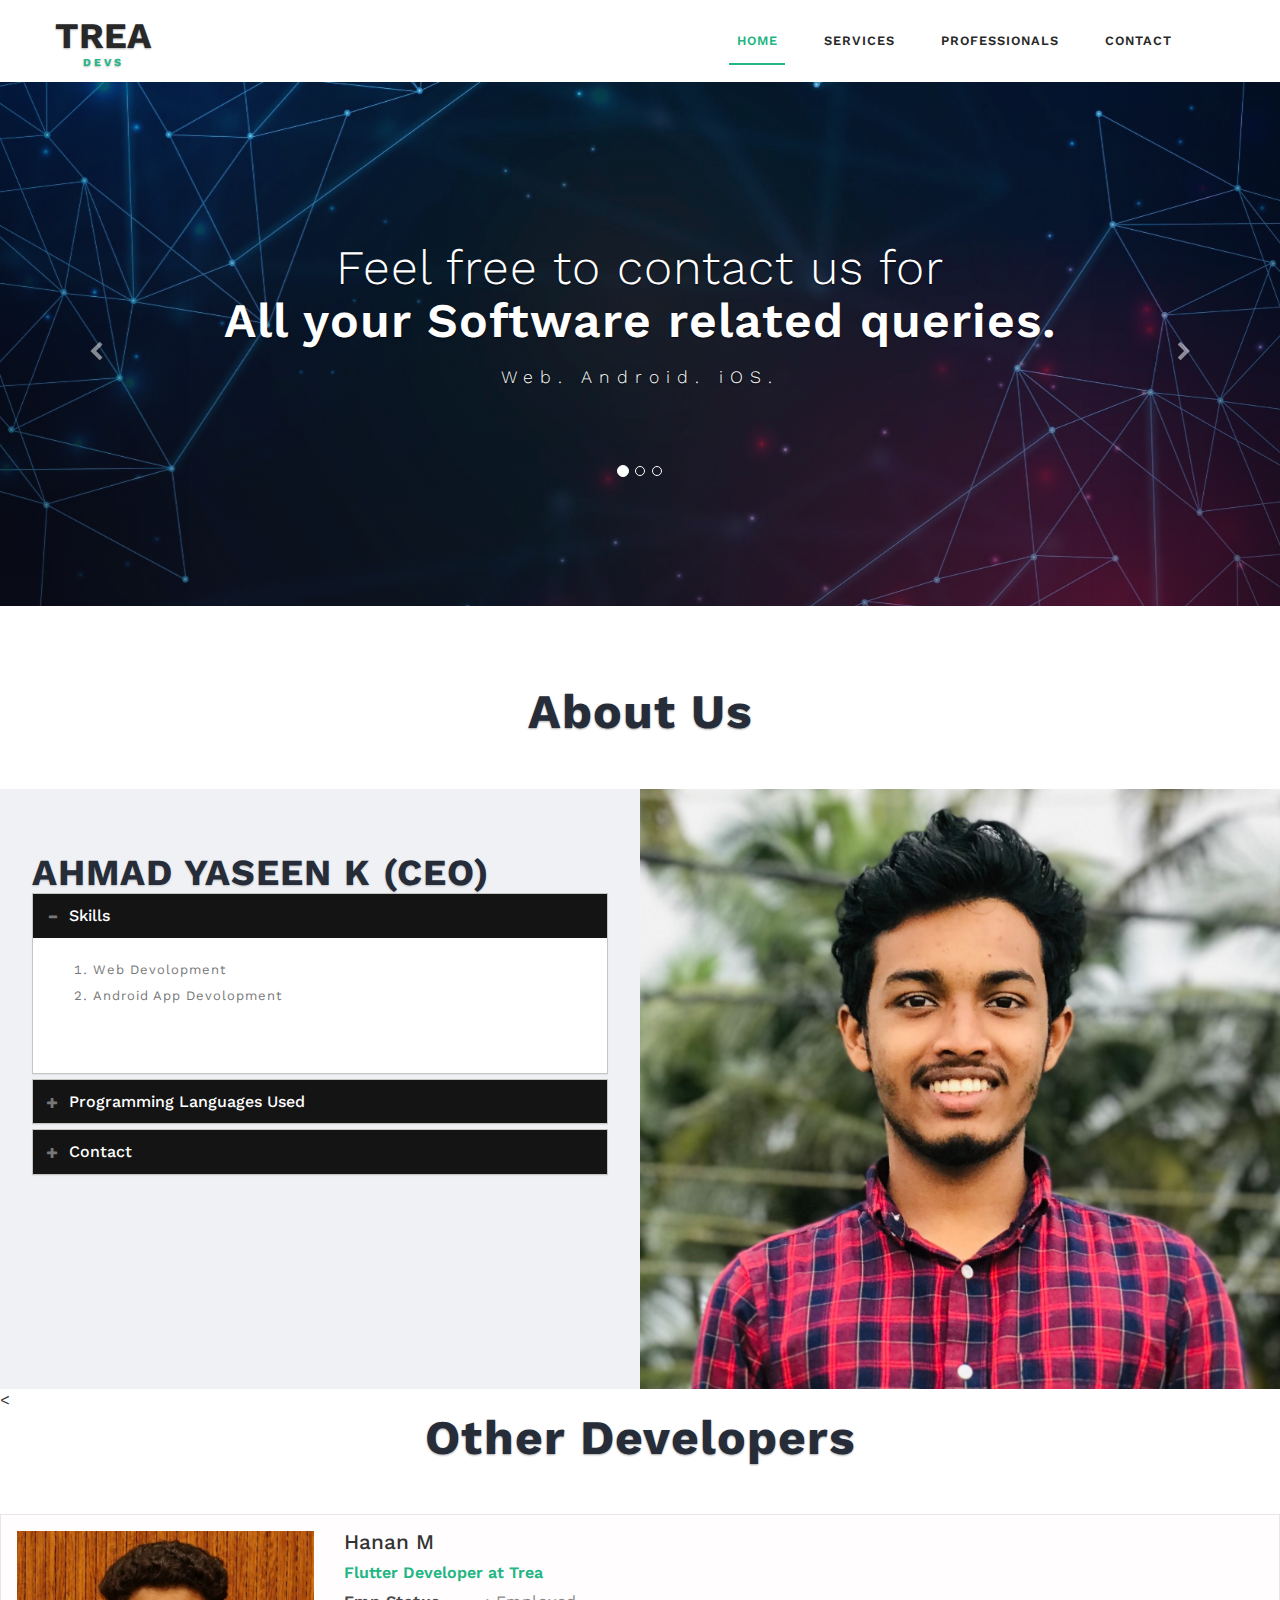
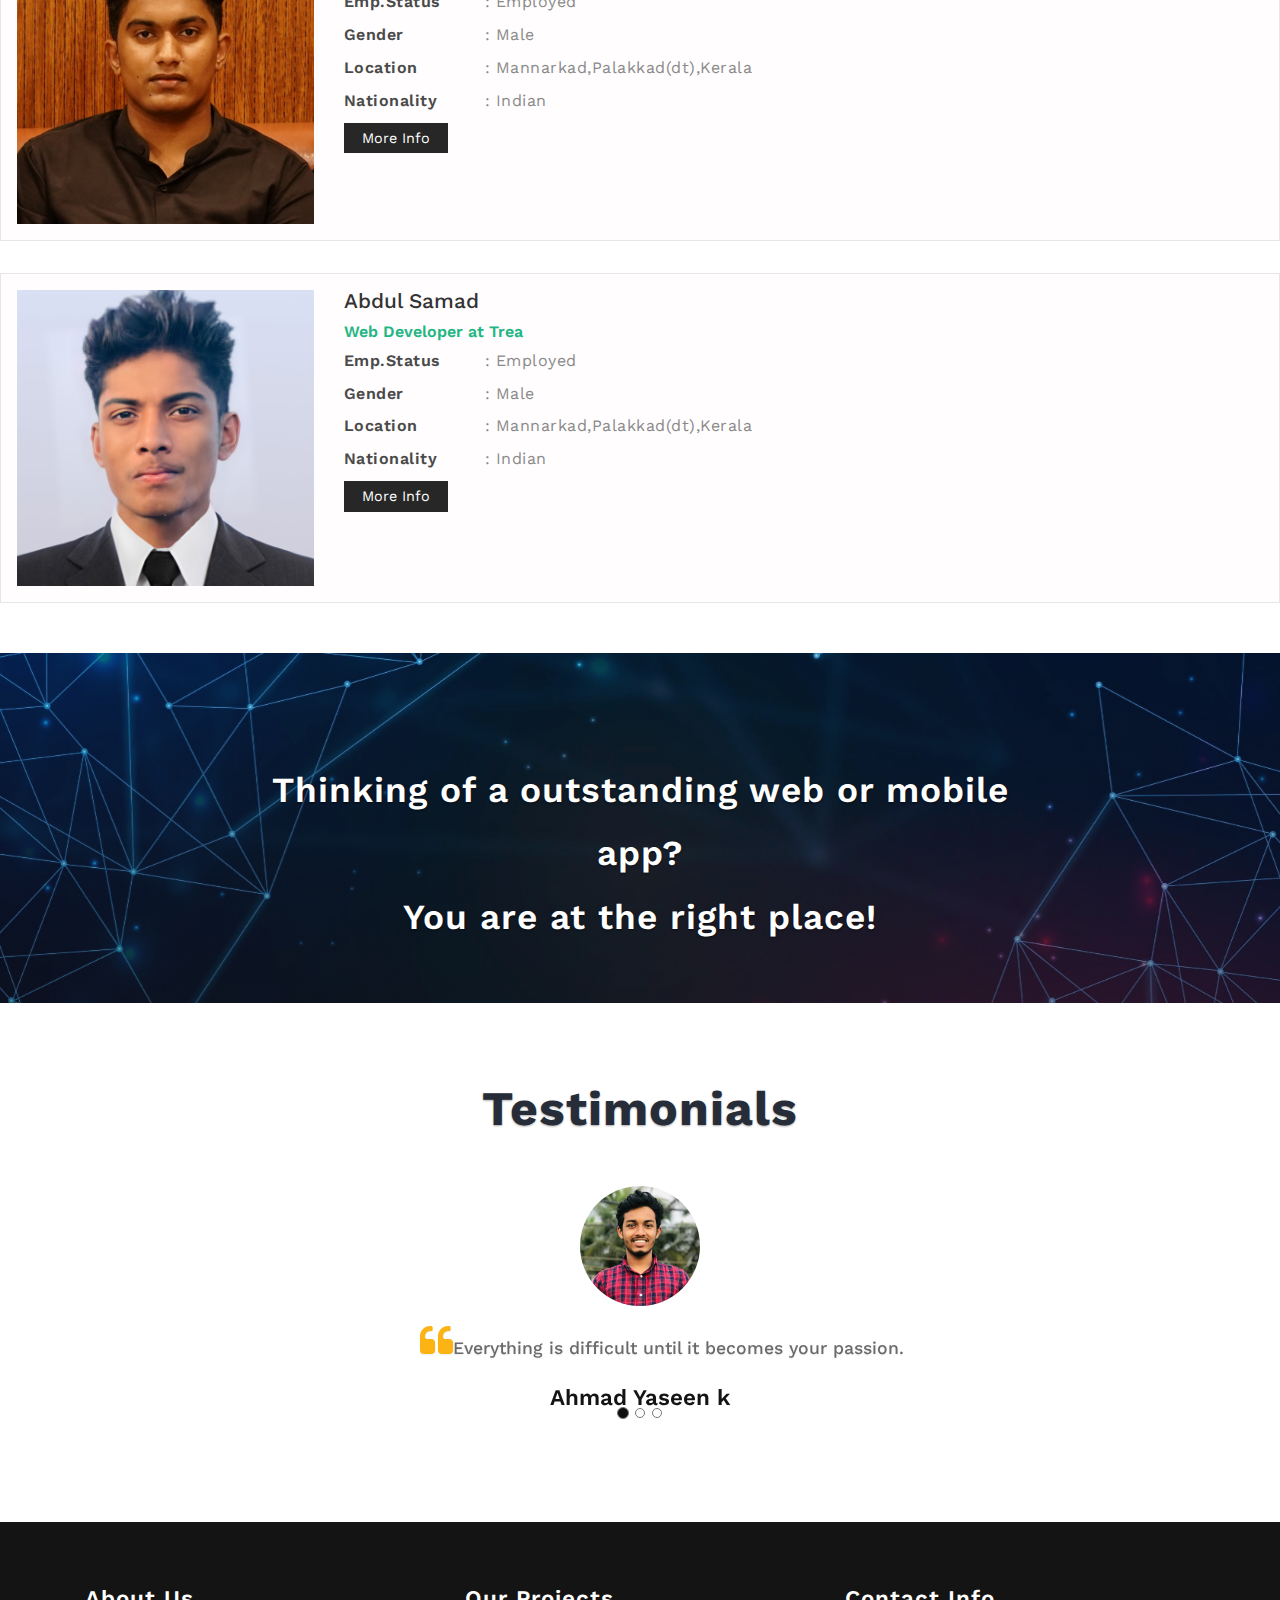
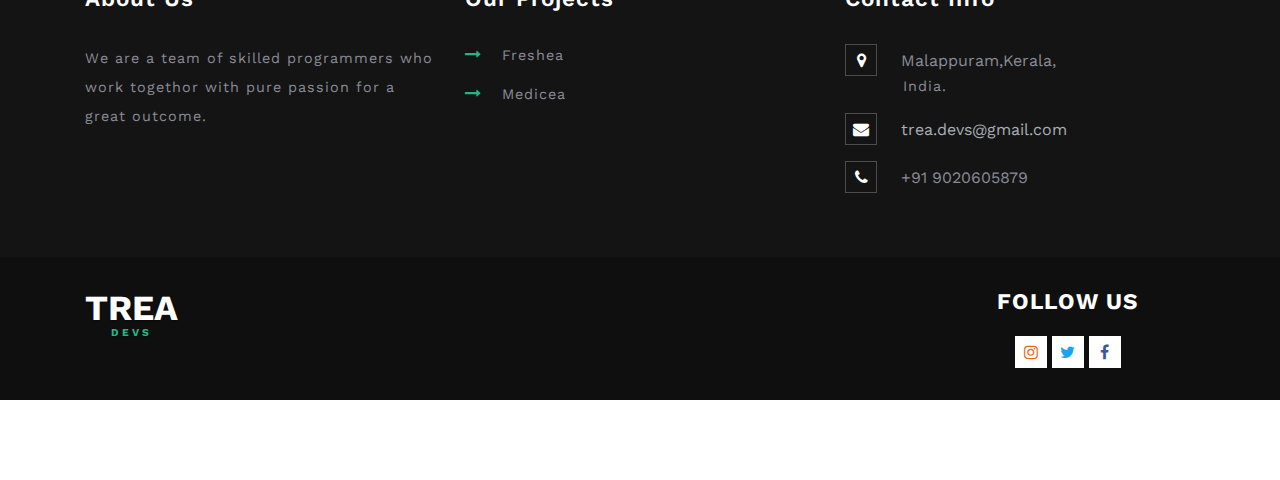
==== index.html @ a71a3229 "og" ====
<!--
Author: W3layouts
Author URL: http://w3layouts.com
License: Creative Commons Attribution 3.0 Unported
License URL: http://creativecommons.org/licenses/by/3.0/
-->
<!DOCTYPE html>
<html>

<head>
	<title>Trea</title>
	<!--/tags -->
	<meta name="viewport" content="width=device-width, initial-scale=1">
	<meta http-equiv="Content-Type" content="text/html; charset=utf-8" />
	<meta name="keywords" content="Soft Responsive web template, Bootstrap Web Templates, Flat Web Templates, Android Compatible web template, 
Smartphone Compatible web template, free webdesigns for Nokia, Samsung, LG, SonyEricsson, Motorola web design" />
	<script type="application/x-javascript">
		addEventListener("load", function () {
			setTimeout(hideURLbar, 0);
		}, false);

		function hideURLbar() {
			window.scrollTo(0, 1);
		}
	</script>
	<!--//tags -->
	<link href="css/bootstrap.css" rel="stylesheet" type="text/css" media="all" />
	<link href="css/style.css" rel="stylesheet" type="text/css" media="all" />

	<link href="css/font-awesome.css" rel="stylesheet">
	<!-- //for bootstrap working -->
	<link href="//fonts.googleapis.com/css?family=Work+Sans:200,300,400,500,600,700" rel="stylesheet">
	<link href='//fonts.googleapis.com/css?family=Lato:400,100,100italic,300,300italic,400italic,700,900,900italic,700italic'
	    rel='stylesheet' type='text/css'>
</head>

<body>
	<!-- header -->
	<div class="header" id="home">
		<div class="content white agile-info">
			<nav class="navbar navbar-default" role="navigation">
				<div class="container">
					<div class="navbar-header">
						<button type="button" class="navbar-toggle" data-toggle="collapse" data-target="#bs-example-navbar-collapse-1">
					<span class="sr-only">Toggle navigation</span>
					<span class="icon-bar"></span>
					<span class="icon-bar"></span>
					<span class="icon-bar"></span>
				</button>
						<a class="navbar-brand" href="index.html">
							<h1> TREA <label>Devs</label></h1>
						</a>
					</div>
					<!--/.navbar-header-->
					<div class="collapse navbar-collapse" id="bs-example-navbar-collapse-1">
						<nav class="link-effect-2" id="link-effect-2">
							<ul class="nav navbar-nav">
								<li class="active"><a href="index.html" class="effect-3">Home</a></li>
								<li>
									<a href="services.html" class="effect-3"
									  >Services</a
									>
								  </li>
								

								<li><a href="professional.html" class="effect-3">Professionals</a></li>
								<li><a href="contact.html" class="effect-3">Contact</a></li>
							</ul>
						</nav>
					</div>
					<!--/.navbar-collapse-->
					<!--/.navbar-->
				</div>
			</nav>
		</div>
	</div>
	<!-- banner -->
	<div id="myCarousel" class="carousel slide" data-ride="carousel">
		<!-- Indicators -->
		<ol class="carousel-indicators">
			<li data-target="#myCarousel" data-slide-to="0" class="active"></li>
			<li data-target="#myCarousel" data-slide-to="1" class=""></li>
			<li data-target="#myCarousel" data-slide-to="2" class=""></li>
	
		</ol>
		<div class="carousel-inner" role="listbox">
			<div class="item active">
				<div class="container">
					<div class="carousel-caption">
						<h3>Feel free to contact us for <br><span>All your Software related queries.</span></h3>
						<p>Web. Android. iOS.</p>
						
					</div>
				</div>
			</div>
			<div class="item item2">
				<div class="container">
					<div class="carousel-caption">
						<h3>Trea is a venture started with pure passion <span>so we provide you a great outcome.</span></h3>
						<p>Web. Android. iOS.</p>
					
					</div>
				</div>
			</div>
			<div class="item item3">
				<div class="container">
					<div class="carousel-caption">
						<h3>We also provide maintanance for our apps<br><span>Since we have a great team for that too.</span></h3>
						<p>Web. Android. iOS.</p>
						
					</div>
				</div>
			</div>
			
		</div>
		<a class="left carousel-control" href="#myCarousel" role="button" data-slide="prev">
			<span class="fa fa-chevron-left" aria-hidden="true"></span>
			<span class="sr-only">Previous</span>
		</a>
		<a class="right carousel-control" href="#myCarousel" role="button" data-slide="next">
			<span class="fa fa-chevron-right" aria-hidden="true"></span>
			<span class="sr-only">Next</span>
		</a>
		<!-- The Modal -->
	</div>
	<!--//banner -->
	
	<div class="banner-bottom">
		<div>
			<div class="tittle_head_w3ls">
				<h3 class="tittle">About Us</h3>
				<div class="mid_services">

					<div class="col-md-6 according_inner_grids">
						<h3 class="agile_heading two">AHMAD YASEEN K (CEO)</h3>
						<div class="according_info">
							<div class="panel-group about_panel" id="accordion" role="tablist" aria-multiselectable="true">
								<div class="panel panel-default">
									<div class="panel-heading" role="tab" id="headingOne">
										<h4 class="panel-title asd">
											<a class="pa_italic" role="button" data-toggle="collapse" data-parent="#accordion" href="#collapseOne" aria-expanded="true"
												aria-controls="collapseOne">
										  <span class="glyphicon glyphicon-plus" aria-hidden="true"></span><i class="glyphicon glyphicon-minus" aria-hidden="true"></i>Skills
										</a>
										</h4>
									</div>
									<div id="collapseOne" class="panel-collapse collapse in" role="tabpanel" aria-labelledby="headingOne">
										<div class="panel-body panel_text">
											<ol><li>Web Devolopment</li>
											<li>Android App Devolopment</li></ol>
										</div>
									</div>
								</div>
								<div class="panel panel-default">
									<div class="panel-heading" role="tab" id="headingTwo">
										<h4 class="panel-title asd">
											<a class="pa_italic collapsed" role="button" data-toggle="collapse" data-parent="#accordion" href="#collapseTwo" aria-expanded="false"
												aria-controls="collapseTwo">
										  <span class="glyphicon glyphicon-plus" aria-hidden="true"></span><i class="glyphicon glyphicon-minus" aria-hidden="true"></i>Programming Languages used
										</a>
										</h4>
									</div>
									<div id="collapseTwo" class="panel-collapse collapse" role="tabpanel" aria-labelledby="headingTwo">
										<div class="panel-body panel_text">
											<ol><li>Dart</li>
												<li>Java</li>
												<li>JavaScript</li></ol>
										</div>
									</div>
								</div>
								<div class="panel panel-default">
									<div class="panel-heading" role="tab" id="headingThree">
										<h4 class="panel-title asd">
											<a class="pa_italic collapsed" role="button" data-toggle="collapse" data-parent="#accordion" href="#collapseThree" aria-expanded="false"
												aria-controls="collapseThree">
										  <span class="glyphicon glyphicon-plus" aria-hidden="true"></span><i class="glyphicon glyphicon-minus" aria-hidden="true"></i>Contact
										</a>
										</h4>
									</div>
									<div id="collapseThree" class="panel-collapse collapse" role="tabpanel" aria-labelledby="headingThree">
										<div class="panel-body panel_text">
											<ul><li>
												<p>Mail </p><a href="mailto:trea.devs@gmail.com">ahmadyaseen613@gmail.com</a>
											</li>
												<li><p>Phone:+91 9020605879 </p></li>
												<li>Place:Areekode,Malappuram(dt),kerala</li></ul>
										</div>
									</div>
								</div>
								
							</div>
						</div>
			
					</div>
					<div class="col-md-6 mid_services_img">
					</div>
					<div class="clearfix"> </div>
				</div>

		</div>
	</div>
	<<div class="tittle_head_w3ls">
		<h3 class="tittle">Other Developers</h3>
	</div>
	<div class="tab_grid_prof">
		<div class="col-sm-3 loc_1">
			<a href="single.html"><img src="images/pf2.jpg" alt=""></a>
		</div>
		<div class="col-sm-9 col-md-6">
			<div class="location_box1">
				<h6>Hanan M</h6>
				<span class="m_2_prof">Flutter Developer at Trea</span>
				<div class="person-info">
					<ul>

						<li><span>Emp.Status</span>: Employed</li>
						<li><span>Gender</span>: Male</li>
						<li><span>Location</span>: Mannarkad,Palakkad(dt),Kerala</li>
						
						<li><span>Nationality</span>: Indian</li>
					</ul>
				</div>
				<div class="read"><a href="single.html" class="read-more"> More Info</a></div>
				

			</div>
		</div>
		<div class="clearfix"> </div>
	</div>
	<div class="tab_grid_prof">
		<div class="col-sm-3 loc_1 ">
			<a href="single.html"><img src="images/test3.jpg" alt=""></a>
		</div>
		<div class="col-sm-9 col-md-6">
			<div class="location_box1">
				<h6>Abdul Samad</h6>
				<span class="m_2_prof">Web Developer at Trea</span>
				<div class="person-info">
					<ul>

						<li><span>Emp.Status</span>: Employed</li>
						<li><span>Gender</span>: Male</li>
						<li><span>Location</span>: Mannarkad,Palakkad(dt),Kerala</li>
					
						<li><span>Nationality</span>: Indian</li>
					</ul>
				</div>
				<div class="read"><a href="single.html" class="read-more"> More Info</a></div>
			

			</div>
		</div>
		<div class="clearfix"> </div>
	</div>
	<!-- //banner-bottom -->
	<div class="team_work_agile">
		<h4>Thinking of a outstanding web or mobile app?<br>You are at the right place!</h4>
	</div>
	
	<!-- /mid-services -->
	
	<!-- //mid-services -->
	
	<!-- //testimonials -->
	<div class="testimonials_section">
		<div class="container">
			<div class="tittle_head_w3ls">
				<h3 class="tittle">Testimonials</h3>
			</div>
			<div class="inner_sec_grids_info_w3ls">
				<div id="Carousel" class="carousel slide two">

					<ol class="carousel-indicators second">
						<li data-target="#Carousel" data-slide-to="0" class="active"></li>
						<li data-target="#Carousel" data-slide-to="1"></li>
						<li data-target="#Carousel" data-slide-to="2"></li>
					</ol>

					<!-- Carousel items -->
					<div class="carousel-inner">

						<div class="item active">
							<div class="testimonials_grid_wthree">
								<img src="images/test2.jpg" alt=" " class="img-responsive" />
								<h4><i class="fa fa-quote-left" aria-hidden="true"></i>Everything is difficult until it becomes your passion.</h4>
								<h5>Ahmad Yaseen k</h5>

							</div>

						</div>
						<!--.item-->
						<div class="item">
							<div class="testimonials_grid_wthree">
								<img src="images/test32.jpg" alt=" " class="img-responsive" />
								<h4><i class="fa fa-quote-left" aria-hidden="true"></i> You grow slowly when you work alone,but its easy when you build your own team.</h4>
								<h5>Abdul Samad</h5>

							</div>
						</div>
						<!--.item-->

						<div class="item">
							<div class="testimonials_grid_wthree">
								<img src="images/test1.jpg" alt=" " class="img-responsive" />
								<h4><i class="fa fa-quote-left" aria-hidden="true"></i>Dont judge people by their degree but by their skill and passion.</h4>
								<h5>Hanan M</h5>

							</div>
						</div>
						<!--.item-->

					</div>
					<!--.carousel-inner-->

				</div>
				<!--.Carousel-->

			</div>
		</div>
	</div>

	<!-- footer -->
	<div class="footer_top_agileits">
		<div class="container">
			<div class="col-md-4 footer_grid">
				<h3>About Us</h3>
				<p>We are a team of skilled programmers who work togethor with pure passion for a great outcome.
				</p>
			</div>
			<div class="col-md-4 footer_grid">
				<h3>Our Projects</h3>
				<ul class="footer_grid_list">
					<li><i class="fa fa-long-arrow-right" aria-hidden="true"></i>
						<a href="single.html" >Freshea</a>
					</li>
					<li><i class="fa fa-long-arrow-right" aria-hidden="true"></i>
						<a href="single.html" >Medicea</a>
					</li>
				
				</ul>
			</div>
			<div class="col-md-4 footer_grid">
				<h3>Contact Info</h3>
				<ul class="address">
					<li><i class="fa fa-map-marker" aria-hidden="true"></i>Malappuram,Kerala, <span>India.</span></li>
					<li><i class="fa fa-envelope" aria-hidden="true"></i><a href="mailto:trea.devs@gmail.com">trea.devs@gmail.com</a></li>
					<li><i class="fa fa-phone" aria-hidden="true"></i>+91 9020605879</li>
				</ul>
			</div>
			<div class="clearfix"> </div>
			
		</div>
	</div>
	<div class="footer_w3ls">
		<div class="container">
			<div class="footer_bottom">
				<div class="col-md-9 footer_bottom_grid">
					<div class="footer_bottom1">
						<a href="index.html">
							<div class="trea_logo"><h2><span aria-hidden="true"></span> TREA <label>Devs</label></h2></div>
						</a>
					</div>
				</div>
				<div class="col-md-3  trea_logo" >
					<h6>Follow Us</h6>
					<div class="social">
						<ul>
							<li><a href="https://www.instagram.com/trea.devs/?utm_source=qr"><i class="fa fa-instagram"></i></a></li>
							<li><a href="https://twitter.com/trea_devs"><i class="fa fa-twitter"></i></a></li>
							<li><a href="https://www.facebook.com/profile.php?id=100078171625556"><i class="fa fa-facebook"></i></a></li>
							
						</ul>
					</div>
				</div>
				<div class="clearfix"> </div>
			</div>

		</div>
	</div>
	<!-- //footer -->

	<a href="#home" class="scroll" id="toTop" style="display: block;"> <span id="toTopHover" style="opacity: 1;"> </span></a>
	<!-- js -->
	<script type="text/javascript" src="js/jquery-2.1.4.min.js"></script>

	<script type="text/javascript" src="js/bootstrap.js"></script>
</body>

</html>
---- css/style.css ----
/*--
Author: W3layouts
Author URL: http://w3layouts.com
License: Creative Commons Attribution 3.0 Unported
License URL: http://creativecommons.org/licenses/by/3.0/
--*/

html,
body {
	margin: 0;
	font-size: 100%;
	background: #fff;
	font-family: 'Work Sans', sans-serif;
}

.trea_logo{
	text-align: center;
}

body a {
	text-decoration: none;
	transition: 0.5s all;
	-webkit-transition: 0.5s all;
	-moz-transition: 0.5s all;
	-o-transition: 0.5s all;
	-ms-transition: 0.5s all;
}

a:hover {
	text-decoration: none;
}

input[type="button"],
input[type="submit"] {
	transition: 0.5s all;
	-webkit-transition: 0.5s all;
	-moz-transition: 0.5s all;
	-o-transition: 0.5s all;
	-ms-transition: 0.5s all;
}

h1,
h2,
h3,
h4,
h5,
h6 {
	margin: 0;
	font-family: 'Work Sans', sans-serif;
}

p {
	margin: 0;
	letter-spacing: 1px;
	font-size: 0.9em;
}

ul {
	margin: 0;
	padding: 0;
}

label {
	margin: 0;
}


/*-- header --*/


/*--header--*/

.content {
	margin: 0;
	padding: 0px;
}

.content p:last-child {
	margin: 0;
}

.content a.button {
	display: inline-block;
	padding: 10px 20px;
	background: #ff0;
	color: #000;
	text-decoration: none;
}

.content a.button:hover {
	background: #000;
	color: #ff0;
}

.content.title {
	position: relative;
	background: #333;
}

.navbar-nav {
	float: right;
	margin: 0;
}

.content.title h1 span.demo {
	display: inline-block;
	font-size: .5em;
	padding: 10px;
	background: #fff;
	color: #333;
	vertical-align: top;
}

.content.title .back-to-article {
	position: absolute;
	bottom: -20px;
	left: 20px;
}

.content.title .back-to-article a {
	padding: 10px 20px;
	background: #23B684;
	color: #fff;
	text-decoration: none;
}

.content.title .back-to-article a:hover {
	background: #23B684;
}

.content.title .back-to-article a i {
	margin-left: 5px;
}

.content.white {
	background: #fff;
	padding: 1em 0;
}

.content.black {
	background: #000;
}

.content.black p {
	color: #999;
}

.content.black p a {
	color: #08c;
}

.navbar {
	position: relative;
	min-height: 50px;
	margin-bottom: 0!important;
	border: 1px solid transparent;
}

.navbar-default {
	background-color: #fff;
	border-color: #fff;
}

.navbar-brand {

	float: left;
	padding: 0!important;
	font-size: 18px;
	line-height: 0px!important;
	height: 0px!important;
	text-transform: uppercase;
	text-shadow: 0 1px 2px rgba(0, 0, 0, 0.29);
}

.navbar-default a.navbar-brand h1 {
	color: #282828;
	font-weight: bold;
}

.navbar-default .navbar-nav>li>a {
	color: #282828;
	font-size: 0.8em;
	letter-spacing: 1px;
	font-weight: 600;
	text-transform: uppercase;
	padding: 14px 8px;
}

.navbar-nav>li>a {
	padding-top: 18px;
	padding-bottom: 15px;
}

.navbar-default .navbar-nav>li>a:hover,
.navbar-default .navbar-nav>li>a.active {
	color: #23B684;
}

.navbar-default .navbar-nav>.open>a,
.navbar-default .navbar-nav>.open>a:hover,
.navbar-default .navbar-nav>.open>a:focus {
	background-color: #23B684;
	color: #fff;
}

.navbar-default .navbar-brand label {
	color: #23B684;
	display: block;
	font-size: 0.3em;
	text-align: center;
	letter-spacing: 3px;
}

.navbar-default .navbar-toggle:hover,
.navbar-default .navbar-toggle:focus {
	background-color: #202020;
}

.navbar-default .navbar-toggle .icon-bar {
	background-color: #23B684;
}

.navbar-default .navbar-nav>.active>a:before {
	background: #23B684;
	transform: translateX(0);
	-webkit-transform: translateX(0);
	-moz-transform: translateX(0);
	-o-transform: translateX(0);
	-ms-transform: translateX(0);
}

.navbar-toggle {
	position: relative;
	float: right;
	margin-right: 0;
	padding: 9px 10px;
	margin-top: 8px;
	margin-bottom: 8px;
	background-color: #282828;
	background-image: none;
	border: 1px solid transparent;
	border-radius: 0;
}

.effect-3 {
	overflow: hidden;
}

.effect-3:before {
	left: -1px;
	bottom: 0;
	width: 100%;
	height: 2px;
	background: #23B684;
	content: '';
	position: absolute;
	transition: transform .5s ease;
	transform: translateX(-100%);
	-webkit-transform: translateX(-100%);
	-moz-transform: translateX(-100%);
	-o-transform: translateX(-100%);
	-ms-transform: translateX(-100%);
}

.effect-3:hover:before {
	transform: translateX(0);
	-webkit-transform: translateX(0);
	-moz-transform: translateX(0);
	-o-transform: translateX(0);
	-ms-transform: translateX(0);
}

.navbar-default .navbar-nav>.active>a,
.navbar-default .navbar-nav>.active>a:hover,
.navbar-default .navbar-nav>.active>a:focus {
	color: #23b684;
	background: none;
}

.navbar-nav>li {
	float: left;
	margin: 0 15px;
}

.navbar-default .navbar-toggle {
	border-color: #202020;
}

.dropdown-menu .divider {
	height: 0;
	margin: 0;
	overflow: none;
	background: none;
}

.dropdown-menu .divider {
	border-bottom: 1px solid #E8E7EC;
	padding: 3px 0;
}

.main-content {
	padding: 3em 0;
}

.dropdown-menu {
	min-width: 200px;
}

.dropdown-menu.columns-2 {
	min-width: 400px;
}

.dropdown-menu.columns-3 {
	min-width: 600px;
}

.dropdown-menu li a {
	padding: 5px 15px;
	font-weight: 300;
}

.multi-column-dropdown {
	list-style: none;
}

.multi-column-dropdown li a {
	display: block;
	clear: both;
	line-height: 1.428571429;
	color: #333;
	white-space: normal;
}

.multi-column-dropdown li a:hover {
	text-decoration: none;
	color: #23B684;
	background: none;
}

@media (max-width:767px) {
	.dropdown-menu.multi-column {
		min-width: 240px !important;
		overflow-x: hidden;
	}
	.navbar-nav {
		float: left;
		margin: 0;
		margin-left: 0em;
		width: 100%;
		background: #eee;
		margin-top: 1em;
	}
}


/*-- banner --*/

.carousel .item {
	background: -webkit-linear-gradient(rgba(23, 22, 23, 0.2), rgba(23, 22, 23, 0.5)), url(../images/banner1.jpg) no-repeat;
	background: -moz-linear-gradient(rgba(23, 22, 23, 0.2), rgba(23, 22, 23, 0.5)), url(../images/banner1.jpg) no-repeat;
	background: -ms-linear-gradient(rgba(23, 22, 23, 0.2), rgba(23, 22, 23, 0.5)), url(../images/banner1.jpg) no-repeat;
	background: linear-gradient(rgba(23, 22, 23, 0.2), rgba(23, 22, 23, 0.5)), url(../images/banner1.jpg) no-repeat;
	background-size: cover;
}

.carousel .item.item2 {
	background: -webkit-linear-gradient(rgba(23, 22, 23, 0.2), rgba(23, 22, 23, 0.5)), url(../images/banner2.jpg) no-repeat;
	background: -moz-linear-gradient(rgba(23, 22, 23, 0.2), rgba(23, 22, 23, 0.5)), url(../images/banner2.jpg) no-repeat;
	background: -ms-linear-gradient(rgba(23, 22, 23, 0.2), rgba(23, 22, 23, 0.5)), url(../images/banner2.jpg) no-repeat;
	background: linear-gradient(rgba(23, 22, 23, 0.2), rgba(23, 22, 23, 0.5)), url(../images/banner2.jpg) no-repeat;
	background-size: cover;
}

.carousel .item.item3 {
	background: -webkit-linear-gradient(rgba(23, 22, 23, 0.2), rgba(23, 22, 23, 0.5)), url(../images/banner3.jpg) no-repeat;
	background: -moz-linear-gradient(rgba(23, 22, 23, 0.2), rgba(23, 22, 23, 0.5)), url(../images/banner3.jpg) no-repeat;
	background: -ms-linear-gradient(rgba(23, 22, 23, 0.2), rgba(23, 22, 23, 0.5)), url(../images/banner3.jpg) no-repeat;
	background: linear-gradient(rgba(23, 22, 23, 0.2), rgba(23, 22, 23, 0.5)), url(../images/banner3.jpg) no-repeat;
	background-size: cover;
}

.carousel .item.item4 {
	background: -webkit-linear-gradient(rgba(23, 22, 23, 0.2), rgba(23, 22, 23, 0.5)), url(../images/banner4.jpg) no-repeat;
	background: -moz-linear-gradient(rgba(23, 22, 23, 0.2), rgba(23, 22, 23, 0.5)), url(../images/banner4.jpg) no-repeat;
	background: -ms-linear-gradient(rgba(23, 22, 23, 0.2), rgba(23, 22, 23, 0.5)), url(../images/banner4.jpg) no-repeat;
	background: linear-gradient(rgba(23, 22, 23, 0.2), rgba(23, 22, 23, 0.5)), url(../images/banner4.jpg) no-repeat;
	background-size: cover;
}

.carousel .item.item5 {
	background: -webkit-linear-gradient(rgba(23, 22, 23, 0.2), rgba(23, 22, 23, 0.5)), url(../images/banner5.jpg) no-repeat;
	background: -moz-linear-gradient(rgba(23, 22, 23, 0.2), rgba(23, 22, 23, 0.5)), url(../images/banner5.jpg) no-repeat;
	background: -ms-linear-gradient(rgba(23, 22, 23, 0.2), rgba(23, 22, 23, 0.5)), url(../images/banner5.jpg) no-repeat;
	background: linear-gradient(rgba(23, 22, 23, 0.2), rgba(23, 22, 23, 0.5)), url(../images/banner5.jpg) no-repeat;
	background-size: cover;
}

.carousel-caption h2,
.carousel-caption h3 {
	font-size: 3.3em;
	font-weight: 300;
	letter-spacing: 1px;
}

.carousel-caption h2 span,
.carousel-caption h3 span {
	font-weight: 600;
}

.carousel-caption p {
	letter-spacing: 7px;
	font-size: 1.1em;
	font-weight: 300;
	color: #fff;
	margin: 1em 0 2em 0;
}

.carousel-caption a {
	color: #fff;
	letter-spacing: 1px;
	padding: 11px 20px;
	background: none;
	font-size: 0.9em;
	border-radius: 0;
	border: 1px solid #fff;
}

.carousel-caption a:hover {
	background: #ffb900;
	border: 1px solid #ffb900;
}

.codes {
	padding: 5em 0;
	background: #fff;
}

.codes.agileitsbg2 {
	background: #E74C3C;
	background-image: -webkit-linear-gradient(#ff9d2f, #ff6126);
	background-image: -moz-linear-gradient(#ff9d2f, #ff6126);
	background-image: -ms-linear-gradient(#ff9d2f, #ff6126);
	background-image: linear-gradient(#ff9d2f, #ff6126);
	padding-bottom: 10em;
}

.codes.agileitsbg3 {
	background: #3498DB;
	padding-bottom: 10em;
}

.codes.agileitsbg4 {
	background: #2ECC71;
	padding-bottom: 10em;
}

.carousel.slide.grid_3.grid_4 {
	border-top: 10px solid #3ACFD5;
	border-bottom: 10px solid #3a4ed5;
	-webkit-box-sizing: border-box;
	-moz-box-sizing: border-box;
	box-sizing: border-box;
	background-position: 0 0, 100% 0;
	background-repeat: no-repeat;
	-webkit-background-size: 10px 100%;
	-moz-background-size: 10px 100%;
	background-size: 10px 100%;
	background-image: url([data-uri]Ã¢â‚¬Â¦0iMSIgaGVpZ2h0PSIxIiBmaWxsPSJ1cmwoI2xlc3NoYXQtZ2VuZXJhdGVkKSIgLz48L3N2Zz4=), url([data-uri]Ã¢â‚¬Â¦0iMSIgaGVpZ2h0PSIxIiBmaWxsPSJ1cmwoI2xlc3NoYXQtZ2VuZXJhdGVkKSIgLz48L3N2Zz4=);
	background-image: -webkit-linear-gradient(top, #3acfd5 0%, #3a4ed5 100%), -webkit-linear-gradient(top, #3acfd5 0%, #3a4ed5 100%);
	background-image: -moz-linear-gradient(top, #3acfd5 0%, #3a4ed5 100%), -moz-linear-gradient(top, #3acfd5 0%, #3a4ed5 100%);
	background-image: -o-linear-gradient(top, #3acfd5 0%, #3a4ed5 100%), -o-linear-gradient(top, #3acfd5 0%, #3a4ed5 100%);
	background-image: linear-gradient(to bottom, #3acfd5 0%, #3a4ed5 100%), linear-gradient(to bottom, #3acfd5 0%, #3a4ed5 100%);
}

.carousel-indicators {
	bottom: 20%;
	left: 50%;
}

.carousel-caption {
	position: inherit;
	min-height: 550px!important;
	padding-top: 10em;
	text-align: center;
}

.carousel-control {
	line-height: 27em;
}


/*-- //banner --*/


/*-- /search --*/

#search_form {
	background: #23B684;
	padding: 3em 2em;
	text-align: center;
}

#search_form form {
	margin: 2em auto 0;
	width: 80%;
}

#search_form h2 {
	color: #fff;
	font-size: 2.5em;
	text-shadow: 0 1px 2px rgba(0, 0, 0, .6);
	letter-spacing: 1px;
	font-weight: 600;
}

.search_top input[type="text"],
.search_top input[type="submit"] {
	width: 27%;
	color: #777;
	float: left;
	background: #fff;
	outline: none;
	font-size: 0.91em;
	padding: 1em 1em;
	border: none;
	-webkit-appearance: none;
	display: inline-block;
	letter-spacing: 1px;
	margin-right: 2px;
}

.search_top select#country12 {
	font-weight: normal;
	width: 27%;
	border: none;
	outline: none;
	color: #777;
	float: left;
	background: #fff;
	outline: none;
	font-size: 0.91em;
	padding: 1em 1em;
	border: none;
	letter-spacing: 1px;
	margin-right: 2px;
}

.search_top input[type="submit"] {
	background: #ffb900;
	width: 17%;
	color: #fff;
	font-weight: 700;
	font-size: 1.2em;
	padding: 0.58em 1em;
}

.search_top input[type="submit"]:hover {
	background: #11805a;
}


/*-- //search --*/


/*-- /banner_bottom--*/

h3.tittle {
	color: #262c38;
	margin-bottom: 50px;
	font-size: 3em;
	font-weight: 700;
	letter-spacing: 1px;
	text-align: center;
	text-shadow: 0 1px 2px rgba(0, 0, 0, 0.33);
}

.inner_sec_grids_info_w3ls {
	margin-top: 4em;
}

.banner-bottom,
.services {
	padding-top: 30px;
}

.banner_bottom_left h4 {
	text-align: center;
	font-size: 2em;
	color: #262c38;
	letter-spacing: 1px;
	/* position: relative; */
	font-weight: 600;
	line-height: 1.4em;
	margin-bottom: 1em;
	text-shadow: 0 1px 2px rgba(0, 0, 0, 0.16);
}

.banner_bottom_left p {
	color: #666;
	line-height: 2em;
	font-size: 1em;
	margin-bottom: 1em;
	
}

ul.some_agile_facts {
	margin-top: 3em;
}

ul.some_agile_facts li {
	list-style: none;
	margin: 15px 0;
	color: #444;
	font-weight: 600;
	font-size: 1.1em;
}

ul.some_agile_facts span.fa {
	color: #23B684;
	width: 50px;
	height: 50px;
	background: #fff;
	text-align: center;
	line-height: 53px;
	margin-right: 20px;
	box-shadow: 0 1px 2px 1px rgba(0, 0, 0, 0.1);
	-webkit-box-shadow: 0 1px 2px 1px rgba(0, 0, 0, 0.1);
	-moz-box-shadow: 0 1px 2px 1px rgba(0, 0, 0, 0.1);
	-o-box-shadow: 0 1px 2px 1px rgba(0, 0, 0, 0.1);
	border-radius: 50%;
	-webkit-border-radius: 50%;
	-o-border-radius: 50%;
	-moz-border-radius: 50%;
}

ul.some_agile_facts label {
	font-size: 1.5em;
	color: #262c38;
}


/*-- //banner_bottom--*/

.team_work_agile {
	background: -webkit-linear-gradient(rgba(23, 22, 23, 0.2), rgba(23, 22, 23, 0.5)), url(../images/banner1.jpg) no-repeat;
	background: -moz-linear-gradient(rgba(23, 22, 23, 0.2), rgba(23, 22, 23, 0.5)), url(../images/banner1.jpg) no-repeat;
	background: -ms-linear-gradient(rgba(23, 22, 23, 0.2), rgba(23, 22, 23, 0.5)), url(../images/banner1.jpg) no-repeat;
	background: linear-gradient(rgba(23, 22, 23, 0.2), rgba(23, 22, 23, 0.5)), url(../images/banner1.jpg) no-repeat;
	background-size: cover;
	min-height: 350px;
	margin-top:50px ;
}

.team_work_agile h4 {
	color: #fff;
	font-size: 2.2em;
	text-shadow: 0 1px 2px rgba(0, 0, 0, .6);
	letter-spacing: 1px;
	font-weight: 600;
	margin: 0 auto;
	width: 62%;
	text-align: center;
	line-height: 1.8em;
	padding-top: 3em;
}


/*-- mid-services --*/

.according_inner_grids {
	background: #f0f1f5;
	padding: 6em 4em;
	
}

.mid_services_img {
	background: url(../images/mid.jpg) no-repeat 0px 0px;
	background-size: cover;
	-webkit-background-size: cover;
	-moz-background-size: cover;
	-o-background-size: cover;
	-moz-background-size: cover;
	min-height: 600px;
}

.pa_italic i {
	left: -1em;
	font-size: 11px;
}

.pa_italic span {
	display: none;
}

.collapsed span {
	display: inline-block;
	left: -1em;
	font-size: 11px;
}

.collapsed i {
	display: none;
}

.panel-heading {
	padding: 10px 35px;
}

.panel-title {
	font-size: 1em;
	color: #fff;
	text-transform: capitalize;
	text-decoration: none;
}

.panel-default {
	border: 1px solid #c5c5c5!important;
	background: #fff;
}

.panel-default>.panel-heading {
	border-color: #141415;
	color: #fff;
	background-color: #141415;
}

.panel-body {
	padding: 1.5em;
	font-size: 13px;
	line-height: 2em;
	color: #777;
	letter-spacing: 1px;
}

a.pa_italic label {
	cursor: pointer;
	font-weight: 500;
}

a.pa_italic:focus {
	outline: none;
	text-decoration: none;
}

.panel-default>.panel-heading+.panel-collapse>.panel-body {
	border-top: none;
}

.panel-heading {
	padding: 13px 25px;
	border-bottom: 1px solid transparent;
	border-top-left-radius: 0px!important;
	border-top-right-radius: 0px!important;
	border-radius: 0!important;
}

.panel-group .panel {
	margin-bottom: 0;
	border-radius: 0!important;
}

h3.agile_heading.two {
	color: #262c38;
	margin: 0;
	font-size: 2.5em;
	font-weight: 700;
	letter-spacing: 1px;
	text-shadow: 0 1px 2px rgba(0, 0, 0, 0.19);
	margin-bottom: 1em;
}


/*-- //mid-services --*/


/*-- services --*/

.services-left-top {
	padding: 4em 1em;
	text-align: center;
	background: #FFFFFF;
	box-shadow: 0 0px 1px rgb(168, 168, 168), 0 1px 2px rgba(0, 0, 0, .24);
	transition: 0.5s all;
	-webkit-transition: 0.5s all;
	-o-transition: 0.5s all;
	-moz-transition: 0.5s all;
	-ms-transition: 0.5s all;
}

.services-left-top i.fa {
	color: #8BC34A;
	font-size: 1.5em;
	transition: 0.5s all;
	-webkit-transition: 0.5s all;
	-o-transition: 0.5s all;
	-moz-transition: 0.5s all;
	-ms-transition: 0.5s all;
}

.services-left-top h5 {
	color: #212121;
	font-size: 1em;
	text-transform: uppercase;
	margin: 1em 0;
	line-height: 1.8em;
	font-weight: 700;
	letter-spacing: 1px;
	transition: 0.5s all;
	-webkit-transition: 0.5s all;
	-o-transition: 0.5s all;
	-moz-transition: 0.5s all;
	-ms-transition: 0.5s all;
	text-shadow: 0 1px 2px rgba(0, 0, 0, 0.18);
}

.services-left-top1 {
	margin: 2em 0 0 0;
}

.services-middle-img img {
	width: 100%;
	box-shadow: 0 0px 1px rgb(168, 168, 168), 0 1px 2px rgba(0, 0, 0, .24);
}

.services-middle-grids {
	margin: 2em 0 0 0;
}

.services-middle-left:nth-child(1) {
	padding-left: 0;
}

.services-middle-left:nth-child(2) {
	padding-right: 0;
}

.services-left-top:hover {
	background: #23B684;
}

.services-left-top:hover h5 {
	color: #FFFFFF;
}


/*-- //services --*/

.login-form {
	margin: 3em auto 0;
	width: 60%;
}

.social-bottons {
	margin-bottom: 2em;
}

.form-left {
	padding: 0;
}

.form-right {
	padding-right: 0;
}

.login-form input[type="text"],
.login-form input[type="email"],
.login-form textarea {
	width: 100%;
	padding: 10px 12px 10px 49px;
	border: none;
	outline: none;
	color: #777;
	font-size: 14px;
	letter-spacing: 1px;
	margin-bottom: 17px;
	background: #fff;
	transition: 0.5s all;
	-webkit-transition: 0.5s all;
	-o-transition: 0.5s all;
	-ms-transition: 0.5s all;
	-moz-transition: 0.5s all;
}

.form-inputs,
.form-right {
	position: relative;
}

.form-inputs i {
	position: absolute;
	left: 16px;
	bottom: 18px;
	font-size: 16px;
	color: #333;
	line-height: 35px;
}

.form-right i {
	position: absolute;
	left: 16px;
	top: 41px;
	font-size: 16px;
	color: #333;
	line-height: 35px
}

.form-inputs p {
	color: #ffffff;
	font-size: 14px;
	letter-spacing: 0.5px;
	margin-bottom: 9px;
}

.login-form input[type="submit"] {
	background: #ffb900;
	color: #fff;
	font-size: 18px;
	border: none;
	text-transform: capitalize;
	border: 2px solid #ffb900;
	width: 100%;
	outline: none;
	cursor: pointer;
	-webkit-appearance: none;
	padding: 13px 0;
	letter-spacing: 1px;
	margin-top: 15px;
	transition: 0.5s all;
	-webkit-transition: 0.5s all;
	-moz-transition: 0.5s all;
	-o-transition: 0.5s all;
	font-weight: 700;
}

.login-form input[type="submit"]:hover {
	background: transparent;
}

.book-form input[type="email"],
.book-form input[type="text"] {
	width: 94%;
	padding: 10px 15px;
	border: none;
	border-bottom: 1px solid #7d7d7d;
	outline: none;
	font-size: 14px;
	letter-spacing: 1px;
	margin-bottom: 20px;
	background: transparent;
	transition: 0.5s all;
	-webkit-transition: 0.5s all;
	-o-transition: 0.5s all;
	-ms-transition: 0.5s all;
	-moz-transition: 0.5s all;
	color: #000!important;
}

.form-inputs {
	position: relative;
}

.form-inputs ul li,
.form-inputs ul li {
	color: #000;
	display: block;
	position: relative;
	height: 40px;
	float: left;
	width: 25%;
}

.form-inputs ul li label {
	display: block;
	position: relative;
	text-align: left;
	text-transform: capitalize;
	font-size: 15px;
	padding: 6px 0px 0px 42px;
	height: 30px;
	color: #fff;
	z-index: 9;
	cursor: pointer;
	-webkit-transition: all 0.25s linear;
}

.login-form textarea {
	resize: none;
	height: 212px;
	padding: 20px 40px;
	margin-bottom: 0px;
}


/*-- radio-buttons --*/

.form-inputs ul li label {
	display: block;
	position: relative;
	text-align: left;
	text-transform: capitalize;
	font-size: 15px;
	padding: 6px 0px 0px 42px;
	height: 30px;
	color: #fff;
	z-index: 9;
	cursor: pointer;
	-webkit-transition: all 0.25s linear;
}

.form-inputs label.rating {
	font-size: 17px;
	color: #fff;
	letter-spacing: 1px;
	text-transform: capitalize;
	margin-bottom: 10px;
	position: relative;
}

.form-inputs ul li input[type=radio] {
	position: absolute;
	visibility: hidden;
}

.form-inputs ul li .check {
	display: block;
	position: absolute;
	border: 2px solid #23b684;
	border-radius: 100%;
	height: 12px;
	width: 12px;
	top: 9px;
	left: 20px;
	z-index: 5;
	transition: border .25s linear;
	-webkit-transition: border .25s linear;
}

.form-inputs input[type=radio]:checked~label {
	color: #23b684;
}

.form-inputs ul li .check::before {
	display: block;
	position: absolute;
	content: '';
	border-radius: 100%;
	height: 8px;
	width: 8px;
	top: 0px;
	left: 0px;
	margin: auto;
	transition: background 0.25s linear;
	-webkit-transition: background 0.25s linear;
}

.form-inputs input[type=radio]:checked~.check::before {
	background: #ffffff;
}

.form-inputs ul li input[type=radio] {
	position: absolute;
	visibility: hidden;
}

.upload {
	position: relative;
	margin: 1em auto 1.5em;
	text-align: center;
}

input[type="file"] {
	padding: 8px 5px;
	opacity: 0;
	cursor: pointer;
	position: absolute;
	left: 34.2%;
	width: 260px;
}

#filedrag {
	display: inline-block;
	font-weight: 600;
	text-align: center;
	padding: 9px 100px;
	background: #fff;
	color: #000000;
	border-radius: 0px;
	cursor: default;
	font-size: 17px;
	letter-spacing: 1px;
}

h3.tittle.two {
	color: #fff;
}


/*-- //login --*/

.candidate_cv {
	background: url(../images/candidate.jpg) no-repeat 0px 0px;
	background-size: cover;
	-webkit-background-size: cover;
	-moz-background-size: cover;
	-o-background-size: cover;
	-moz-background-size: cover;
	min-height: 632px;
	padding: 5em 0 5em 0;
}


/*-- /testimonials_section--*/

.testimonials_section {
	padding: 6em 0 8em 0;
}

.carousel.slide.two .item {
	background: none!important;
}

.testimonials_grid_wthree h4 {
	font-size: 1.1em;
	color: #6b6a6a;
	line-height: 2.2em;
	margin: 1em auto;
	padding-left: 2.5em;
	position: relative;
	width: 73%;
	text-shadow: 0 1px 2px rgba(0, 0, 0, 0.08);
}

.testimonials_grid_wthree h5 {
	font-weight: 600;
	color: #141415;
	font-size: 1.4em;
}

.testimonials_grid_wthree i.fa.fa-quote-left {
	color: #fcb314;
	font-size: 2em;
}

.testimonials_grid_wthree {
	text-align: center;
}

.carousel-indicators.second {
	bottom: -27%;
	left: 50%;
}

.carousel-indicators.second .active {
	width: 12px;
	height: 12px;
	margin: 0;
	background-color: #0f0f10;
}

.carousel-indicators.second li {
	display: inline-block;
	width: 10px;
	height: 10px;
	margin: 1px;
	text-indent: -999px;
	cursor: pointer;
	background-color: rgba(0, 0, 0, 0);
	border: 1px solid #777;
	border-radius: 10px;
}

.testimonials_grid_wthree img {
	margin: 0 auto;
	text-align: center;
	border-radius: 50%;
	-webkit-border-radius: 50%;
	-moz-border-radius: 50%;
	-o-border-radius: 50%;
}


/*-- //testimonials_section--*/


/*-- registration --*/

.signin-form {
	padding: 0em 1em 1em 1em;
	text-align: center;
}

.signin-form h3,
h3.agileinfo_sign {
	font-size: 1.5em;
	color: #212121;
	font-weight: 700;
	margin: 1em 0 0.8em 0;
	text-transform: uppercase;
	letter-spacing: 1px;
}

h3.agileinfo_sign {
	text-align: center;
}

.signin-form h3 span {
	color: #67e1ff;
}

.signin-form img {
	border-radius: 50%;
}

.signin-form input[type="email"],
.signin-form input[type="text"],
.signin-form input[type="password"],
.signin-form textarea {
	width: 100%;
	padding: 1em 1em 1em 1em;
	font-size: 0.8em;
	margin: 0.5em 0;
	outline: none;
	color: #212121;
	border: none;
	border: 1px solid #ccc;
	letter-spacing: 1px;
	text-align: left;
}

.signin-form input[type="email"] {
	background: none;
	display: block;
}

.signin-form input[type="text"] {
	background: none;
	display: block;
}

.signin-form input[type="password"] {
	background: none;
	display: block;
}

.signin-form ::-webkit-input-placeholder {
	color: #212121 !important;
}

.signin-form ::-webkit-textarea-placeholder {
	color: #212121 !important;
}

.signin-form textarea {
	min-height: 100px;
}

.signin-form input[type="submit"] {
	outline: none;
	padding: 0.8em 0;
	width: 100%;
	text-align: center;
	font-size: 1em;
	margin-top: 1em;
	border: none;
	color: #FFFFFF;
	text-transform: uppercase;
	cursor: pointer;
	background: #23b684;
	box-shadow: 0px 2px 1px rgba(28, 28, 29, 0.42);
}

.signin-form input[type="submit"]:hover {
	color: #fff;
	background: #000;
	transition: .5s all;
	-webkit-transition: .5s all;
	-moz-transition: .5s all;
	-o-transition: .5s all;
	-ms-transition: .5s all;
}

.signin-form p a {
	font-size: 1em;
	color: #424242;
	letter-spacing: 1px;
	font-weight: 600;
}

.login-social-grids {
	margin: 3em 0 1.5em 0;
}

.login-social-grids ul {
	padding: 0;
	margin: 0;
}

.login-social-grids ul li {
	display: inline-block;
	margin: 0 .5em 0 0;
}

.login-social-grids ul li a {
	color: #FFFFFF;
	text-align: center;
}

.login-social-grids ul li a i.fa.fa-facebook,
.login-social-grids ul li a i.fa.fa-twitter,
.login-social-grids ul li a i.fa.fa-instagam {
	height: 30px;
	width: 30px;
	border: solid 2px #212121;
	line-height: 29px;
	background: none;
	color: #212121;
	transition: 0.5s all;
	-webkit-transition: 0.5s all;
	-moz-transition: 0.5s all;
	-o-transition: 0.5s all;
	-ms-transition: 0.5s all;
}

.login-social-grids ul li a i.fa.fa-facebook:hover {
	border: solid 2px #3b5998;
	background: #3b5998;
	color: #FFFFFF;
}

.login-social-grids ul li a i.fa.fa-twitter:hover {
	border: solid 2px #55acee;
	background: #55acee;
	color: #FFFFFF;
}

.login-social-grids ul li a i.fa.fa-instagam:hover {
	border: solid 2px #f26522;
	background: #f26522;
	color: #FFFFFF;
}

.modal-header .close {
	float: right!important;
}

.form-control:focus {
	border: 1px solid #ccc;
	outline: 0;
	box-shadow: none!important;
}

.login-form-rec {
	margin: 0 auto;
	width: 45%;
}

h3.tittle.three {
	font-size: 2em;
}

p.reg {
	margin-top: 3em;
}

.signin-form select#country13 {
	font-weight: normal;
	width: 100%;
	border: none;
	outline: none;
	color: #777;
	background: #fff;
	outline: none;
	font-size: 0.91em;
	padding: 1em 1em;
	border: none;
	letter-spacing: 1px;
	margin-right: 2px;
	border: 1px solid #cccaca;
	margin-bottom: 7px;
	text-align: center;
}


/*-- //registration --*/


/*-- /inner_page --*/

.inner_page_agile {
	text-align: center;
	background: url(../images/candidate.jpg) no-repeat 0px 0px;
	background-size: cover;
	-webkit-background-size: cover;
	-moz-background-size: cover;
	-o-background-size: cover;
	-ms-background-size: cover;
	min-height: 255px;
	padding-top: 6em;
}

.inner_page_agile h3 {
	color: #fff;
	text-transform: uppercase;
	font-weight: 700;
	font-size: 2.5em;
	text-shadow: 0 1px 2px rgba(0, 0, 0, 0.29);
	letter-spacing: 1px;
}

.inner_page_agile p {
	color: #f1f1f1;
	letter-spacing: 6px;
	font-size: 0.9em;
	margin-top: 10px;
}

.services-breadcrumb_w3layouts {
	width: 100%;
	border: none;
	padding: 1em 0;
	background: #eee;
}

.services-breadcrumb_w3layouts ul li span {
	padding: 0 1.5em;
}

ul.short_w3ls {
	text-align: left;
}

ul.short_w3ls li {
	list-style: none;
	display: inline-block;
}

.inner_breadcrumb {
	width: 80%;
	margin: 0 auto;
}

ul.short_w3ls li a {
	color: #23b684;
	text-decoration: none;
}


/*-- location --*/

.post_meta i {
	margin-right: 0;
	padding-right: 5px;
	color: #f2503b;
	line-height: 17px;
	font-size: 14px;
	vertical-align: top;
}

.post_meta div[class^="post_"] {
	display: inline-block;
	line-height: 20px;
	padding: 2px 5px;
}

ul.links_bottom {
	padding: 0;
	margin: 0;
	list-style: none;
}

ul.links_bottom li {
	display: inline-block;
	margin-right: 5%;
}

ul.links_bottom li.last {
	margin-right: 0;
	padding: 5px 18px;
	background: #272727;
	color: #fff;
}

ul.links_bottom li.last span.icon_text,
ul.links_bottom li.last i {
	color: #fff;
}

i.blog_icon5 {
	width: 25px;
	height: 25px;
	background: url(../images/img-sprite.png)-260px -186px;
	float: left;
	margin-right: 5px;
}

span.icon_text {
	vertical-align: middle;
	font-size: 13px;
	color: #555;
}

i.icon_1:hover,
span.icon_text:hover {
	color: #23b684;
}

.tab_grid {
	margin: 3em 0;
}

.loc_1 {
	padding-left: 0;
}

.location_box1 h6 {
	font-size: 1.3em;
}

.location_box1 p,
.jobs_right p {
	line-height: 1.9em;
	color: #666;
	margin: 1em 0;
}

.location_box1 h6 a,
h6.title a {
	color: #2d2d2d;
	text-transform: capitalize;
	font-weight: 600;
}

span.m_1 {
	font-size: 13px;
}

i.icon_1 {
	font-size: 13px;
	color: #2d2d2d;
	display: inline-block;
}

span.m_2 {
	font-weight: 600;
	color: #0f0f10;
}

.nav-tabs>li.active>a,
.nav-tabs>li.active>a:focus,
.nav-tabs>li.active>a:hover {
	color: #fff;
	background-color: #23b684;
	border: 1px solid #23b684;
}

.nav-tabs {
	border-bottom: 1px solid #23b684;
}

.nav>li>a:focus,
.nav>li>a:hover {
	background-color: #23b684;
	color: #fff;
}

.nav-tabs>li>a {
	margin-right: 2px;
	line-height: 1.42857143;
	border: 1px solid transparent;
	border-radius: 0;
	color: #141415;
}


/*--/ jobs --*/

.jobs-item {
	position: relative;
}

.jobs-item .thumb {
	padding: 3px;
	float: left;
	border: 1px solid #E7E7E7;
	margin-right: 20px;
}

.jobs-item .thumb img {
	width: 120px;
	height: auto;
}

.jobs-item .date>span {
	display: block;
	background: #ffffff;
	color: #303C42;
	-webkit-border-radius: 2px;
	border-radius: 2px;
	-moz-border-radius: 2px;
	-o-border-radius: 2px;
	padding: 0 3px;
}

.jobs-item .top-btns {
	list-style: none;
	margin: 0;
	padding: 0;
	position: absolute;
	top: 0px;
	right: 0;
}

.jobs-item .top-btns li {
	float: left;
	margin-left: 10px;
}

.jobs-item .top-btns li a:hover {
	text-decoration: none;
	color: #23b684;
}

ul.top-btns li a:hover {
	color: #23b684;
}

.jobs_right {
	overflow: hidden;
}

.date_desc {
	overflow: hidden;
}

span.meta {
	font-size: 0.85em;
	color: #555;
}

p.description {
	margin: 1em 0 1em 0;
}

p.description a {
	color: #23b684;
}

.widget_search {
	margin-bottom: 2em;
	background: #FFFFFF;
	box-shadow: 0 0px 1px rgb(168, 168, 168), 0 1px 2px rgba(0, 0, 0, .24);
	padding: 1em;
}

.experience,
.permit {
	background: #FFFFFF;
	box-shadow: 0 0px 1px rgb(168, 168, 168), 0 1px 2px rgba(0, 0, 0, .24);
	padding: 1em;
	margin-bottom: 2em;
}

.widget_search.widget-title {
	margin: 0 0 20px 0;
	padding-bottom: 15px;
	border-bottom: 1px solid #e6e6e6;
}

.permit h3,
.experience h3,
h5.widget-title {
	font-size: 1.4em;
	color: #262c38;
	letter-spacing: 1px;
	font-weight: 600;
	margin-bottom: 1em;
	text-shadow: 0 1px 2px rgba(0, 0, 0, 0.16);
}

.widget-content span {
	color: #555;
	font-size: 0.85em;
	margin-bottom: 10px;
}

select.form-control.jb_1 {
	margin: 1em 0;
}

select.form-control.jb_1 {
	margin: 1em 0;
	border-radius: 0px;
	box-shadow: none;
	color: #999;
}

input.form-control.jb_2 {
	padding: 6px 12px;
	margin: 1em 0;
}

.jobs_pagination {
	margin: 0;
}

.form-control {
	border: 1px solid #ccc;
	border-radius: 0;
}

.job_info_right input[type="submit"] {
	outline: none;
	padding: 0.5em 1em;
	background: #ffb900;
	font-size: 1em;
	color: #fff;
	border: none;
	text-transform: uppercase;
	letter-spacing: 1px;
}

.job_info_right input[type="submit"]:hover {
	box-shadow: 0 1px 3px rgba(0, 0, 0, .50);
}

ul.list_2 li {
	font-size: 0.9em;
	line-height: 2em;
	color: #666;
	list-style: none;
}

ul.list_1 li a,
ul.list_2 li a {
	color: #666;
}

ul.list_1 li a:hover,
ul.list_2 li a:hover {
	color: #23B684;
}

.loc_1 img {
	width: 100%;
}

.inner_content_info_agileits {
	padding: 6em 0;
	
}

.tab_grid.last {
	margin: 0;
}

ul.top-btns li a {
	color: #a2a2a2;
}


/*-- //jobs --*/


/*-- /jobs-single --*/

.date,
.jobs_right .date {
	display: inline-block;
	background: #ffb900;
	padding: 2px;
	line-height: 16px;
	font-size: 14px;
	text-align: center;
	font-weight: bold;
	color: #ffffff;
	float: left;
	margin-right: 10px;
}

.date>span {
	display: block;
	background: #ffffff;
	color: #303C42;
	-webkit-border-radius: 2px;
	border-radius: 2px;
	-moz-border-radius: 2px;
	-o-border-radius: 2px;
	padding: 0 3px;
}

ul.top-btns {
	float: right;
	margin-top: 10px;
}

.top-btns li {
	display: inline-block;
	margin-left: 10px;
}

h6.title {
	font-size: 1em;
	margin-bottom: 5px;
	font-weight: 600;
	text-transform: capitalize;
}

span.meta {
	font-size: 0.85em;
	color: #555;
}

.read {
	float: left;
}

.read a {
	padding: 5px 18px;
	background: #272727;
	color: #fff;
	font-size: 0.9em;
	display: inline-block;
}


/*-- //jobs-single --*/


/*-- /professionals --*/

.tab_grid_prof {
	padding: 1em;
	background: #fffdfd;
	padding: 1em;
	border: 1px solid rgba(221, 221, 221, 0.74);
}

.person-info ul li {
	list-style: none;
	display: block;
	margin-bottom: 10px;
	color: #8a8a8a;
	font-size: 16px;
	letter-spacing: 0.5px;
}

.person-info ul li span {
	width: 141px;
	display: inline-block;
	color: #4a4a4a;
	font-weight: 600;
}

span.m_2_prof {
	font-weight: 600;
	color: #23b684;
	padding: 1em 0;
	line-height: 37px;
}

.tab_grid_prof:nth-child(2),
.tab_grid_prof:nth-child(4) {
	margin: 2em 0;
}

.tab_grid_prof:nth-child(5) {
	margin: 0em 0 2em 0;
}


/*-- //professionals --*/


/*-- blog--*/

.blog-grid img {
	width: 100%;
}

.blog h5 {
	margin: 1em 0;
	color: #23B684;
}

.blog-grid p {
	color: #666;
	line-height: 1.9em;
	padding: 0 1em;
}

.events_info h4 {
	margin: 1em 0;
}

.blog-grid h4 a {
	font-size: 1.2em;
	color: #000;
	font-weight: 600;
}

.blog-grid h4 a:hover {
	color: #ffb900;
	transition: 0.5s all;
}

.blog-grid h5 a {
	font-size: 1em;
	color: #999;
}

.blog-grid a:hover {
	color: #3aa5dc;
}

.widget_search img {
	width: 100%;
}

.events_info {
	padding: 2em 1em;
}

.blog-grid {
	text-align: center;
	background: #FFFFFF;
	box-shadow: 0 0px 1px rgb(168, 168, 168), 0 1px 2px rgba(0, 0, 0, .24);
	padding: 0;
	width: 31%;
	margin: 0 1%;
}

.events_info h5 {
	font-size: 1em;
	font-weight: 600;
	color: #23b684;
}

.blog-grid.one {
	margin-bottom: 1.4em;
}


/*-- //events--*/


/*-- /single--*/

.single-left1 h3 {
	margin: 2em 0 1em;
	letter-spacing: 1px;
	font-size: 1.4em;
	color: #212121;
	line-height: 1.5em;
}

.comments-grid {
	margin: 2em 0;
}

.comments-grid-right ul li i {
	margin: 0 1em;
	font-style: normal;
}

.comments-grid-right ul {
	padding: 1em 0;
}

.single-left1 ul li a {
	color: #222;
	text-decoration: none;
	font-weight: 600;
}

.single-left1 ul li span {
	color: #ffb500;
	padding-right: 1em;
}

.single-left1 p {
	margin: 2em 0;
	color: #666;
	line-height: 2em;
}

.single-left1 ul li {
	list-style: none;
	display: inline-block;
	margin-right: 10px;
}

.single-left1 ul {
	text-align: center;
}

.admin {
	padding: 2em;
	background: #212121;
	margin: 3em 0;
}

.admin p {
	color: #f5f5f5;
	margin: 0;
	line-height: 2em;
	position: relative;
	font-size: 14px;
}

.admin i {
	font-size: 3em;
}

.admin a {
	display: block;
	text-align: right;
	color: #23B684;
	font-size: 1em;
	text-decoration: none;
	font-weight: 600;
	letter-spacing: 1px;
}

.comments-grid-left {
	float: left;
	width: 15%;
}

.comments-grid-right {
	float: right;
	width: 75%;
}

.comments-grid-right ul li {
	display: inline-block;
	color: #666;
	font-weight: 600;
	font-size: 0.9em;
	letter-spacing: 1px;
}

.comments-grid-right ul li a {
	color: #ffb500;
	text-decoration: none;
}

.comments-grid-right p {
	font-size: 14px;
	color: #555;
	line-height: 1.8em;
	margin: 0;
}

.comments-grid-right h4 a {
	font-size: 1em;
	color: #000;
	text-decoration: none;
	letter-spacing: 1px;
}

.comments-grid-left img {
	padding: .3em;
	border: 2px solid #eff3f3;
}

h3.single {
	font-size: 1.4em;
	color: #23b684;
	text-decoration: none;
	letter-spacing: 1px;
	font-weight: 600;
	text-shadow: 0 1px 2px rgba(0, 0, 0, 0.07);
}

.w3layouts_mail_grid.single form {
	margin-top: 2em;
}


/*-- //single--*/


/*-- //inner_page --*/


/*-- icons --*/

.grid_3.grid_4.w3_agileits_icons_page {
	margin: 0;
}

ul.bs-glyphicons-list li:hover {
	background: #000;
	transition: 0.5s all;
	-webkit-transition: 0.5s all;
	-o-transition: 0.5s all;
	-ms-transition: 0.5s all;
	-moz-transition: 0.5s all;
}

ul.bs-glyphicons-list li:hover span {
	color: #fff;
}

.codes a {
	color: #555;
}

.row.fontawesome-icon-list {
	margin: 0;
}

.icon-box {
	padding: 8px 15px;
	background: rgba(149, 149, 149, 0.18);
	margin: 1em 0 1em 0;
	border: 5px solid #ffffff;
	text-align: left;
	-moz-box-sizing: border-box;
	-webkit-box-sizing: border-box;
	box-sizing: border-box;
	font-size: 13px;
	transition: 0.5s all;
	-webkit-transition: 0.5s all;
	-o-transition: 0.5s all;
	-ms-transition: 0.5s all;
	-moz-transition: 0.5s all;
	cursor: pointer;
}

.icon-box:hover {
	background: #000;
	transition: 0.5s all;
	-webkit-transition: 0.5s all;
	-o-transition: 0.5s all;
	-ms-transition: 0.5s all;
	-moz-transition: 0.5s all;
}

.icon-box:hover i.fa {
	color: #fff !important;
}

.icon-box:hover a.agile-icon {
	color: #fff !important;
}

.codes .bs-glyphicons li {
	float: left;
	width: 12.5%;
	height: 115px;
	padding: 10px;
	line-height: 1.4;
	text-align: center;
	font-size: 12px;
	list-style-type: none;
}

.codes .bs-glyphicons .glyphicon {
	margin-top: 5px;
	margin-bottom: 10px;
	font-size: 24px;
}

.codes .glyphicon {
	position: relative;
	top: 1px;
	display: inline-block;
	font-family: 'Glyphicons Halflings';
	font-style: normal;
	font-weight: 400;
	line-height: 1;
	-webkit-font-smoothing: antialiased;
	-moz-osx-font-smoothing: grayscale;
	color: #777;
}

.codes .bs-glyphicons .glyphicon-class {
	display: block;
	text-align: center;
	word-wrap: break-word;
}

h3.icon-subheading {
	font-size: 25px;
	color: #ffb500;
	margin: 30px 0 15px;
	font-weight: 400;
}

h3.agileits-icons-title {
	text-align: center;
	font-size: 35px;
	color: #000;
	font-weight: 300;
}

.icons a {
	color: #555;
}

.icon-box i {
	margin-right: 10px !important;
	font-size: 20px !important;
	color: #282a2b !important;
}

.bs-glyphicons li {
	float: left;
	width: 18%;
	height: 115px;
	padding: 10px;
	line-height: 1.4;
	text-align: center;
	font-size: 12px;
	list-style-type: none;
	background: rgba(149, 149, 149, 0.18);
	margin: 1%;
	cursor: pointer;
}

.bs-glyphicons .glyphicon {
	margin-top: 5px;
	margin-bottom: 10px;
	font-size: 24px;
	color: #282a2b;
}

.glyphicon {
	position: relative;
	top: 1px;
	display: inline-block;
	font-family: 'Glyphicons Halflings';
	font-style: normal;
	font-weight: 400;
	line-height: 1;
	-webkit-font-smoothing: antialiased;
	-moz-osx-font-smoothing: grayscale;
	color: #777;
}

.bs-glyphicons .glyphicon-class {
	display: block;
	text-align: center;
	word-wrap: break-word;
}

@media (max-width:1080px) {
	.icon-box {
		width: 33.33%;
	}
}

@media (max-width:991px) {
	h3.agileits-icons-title {
		font-size: 28px;
	}
	h3.icon-subheading {
		font-size: 22px;
	}
	.icon-box {
		width: 50%;
	}
}

@media (max-width:768px) {
	h3.agileits-icons-title {
		font-size: 28px;
	}
	h3.icon-subheading {
		font-size: 25px;
	}
	.row {
		margin-right: 0;
		margin-left: 0;
	}
	.icon-box {
		margin: 0;
	}
}

@media (max-width: 640px) {
	.icon-box {
		float: left;
		width: 50%;
	}
	h3.icon-subheading {
		font-size: 22px;
	}
	.grid_3.grid_4.w3_agileits_icons_page {
		margin-top: 0;
	}
}

@media (max-width: 480px) {
	.bs-glyphicons li {
		width: 31%;
	}
	h3.agileits-icons-title {
		font-size: 25px;
	}
	h3.icon-subheading {
		font-size: 19px;
	}
}

@media (max-width: 414px) {
	h3.agileits-icons-title {
		font-size: 23px;
	}
	h3.icon-subheading {
		font-size: 18px;
	}
	.bs-glyphicons li {
		width: 31.33%;
	}
}

@media (max-width: 384px) {
	.icon-box {
		float: none;
		width: 100%;
	}
}

@media (max-width: 375px) {
	.w3_agileits_icons_page {
		margin: 0 !important;
	}
}


/*-- //icons --*/


/*--Typography--*/

.well {
	font-weight: 300;
	font-size: 14px;
}

.list-group-item {
	font-weight: 300;
	font-size: 14px;
}

li.list-group-item1 {
	font-size: 14px;
	font-weight: 300;
}

.typo p {
	margin: 0;
	font-size: 14px;
	font-weight: 300;
}

.show-grid [class^=col-] {
	background: #fff;
	text-align: center;
	margin-bottom: 10px;
	line-height: 2em;
	border: 10px solid #f0f0f0;
}

.show-grid [class*="col-"]:hover {
	background: #e0e0e0;
}

.grid_3 {
	margin-bottom: 2em;
}

.xs h3,
h3.m_1 {
	color: #000;
	font-size: 1.7em;
	font-weight: 300;
	margin-bottom: 1em;
}

.grid_3 p {
	color: #555;
	font-size: 0.85em;
	margin-bottom: 1em;
	font-weight: 300;
}

.grid_4 {
	background: none;
	margin-top: 50px;
}

.label {
	font-weight: 300 !important;
	border-radius: 4px;
}

.grid_5 {
	background: none;
	padding: 2em 0;
}

.grid_5 h3,
.grid_5 h2,
.grid_5 h1,
.grid_5 h4,
.grid_5 h5,
h3.hdg,
h3.bars {
	margin-bottom: 1em;
	color: #ffb500;
	font-weight: 400;
}

.table>thead>tr>th,
.table>tbody>tr>th,
.table>tfoot>tr>th,
.table>thead>tr>td,
.table>tbody>tr>td,
.table>tfoot>tr>td {
	padding: 8px;
	line-height: 1.42857143;
	vertical-align: top;
	border-top: 1px solid rgba(241, 234, 239, 0.5);
}

.tab-content>.active {
	display: block;
	visibility: visible;
}

.pagination>.active>a,
.pagination>.active>span,
.pagination>.active>a:hover,
.pagination>.active>span:hover,
.pagination>.active>a:focus,
.pagination>.active>span:focus {
	z-index: 0;
}

.badge-primary {
	background-color: #03a9f4;
}

.badge-success {
	background-color: #8bc34a;
}

.badge-warning {
	background-color: #ffc107;
}

.badge-danger {
	background-color: #e51c23;
}

.grid_3 p {
	line-height: 2em;
	color: #888;
	font-size: 0.9em;
	margin-bottom: 1em;
	font-weight: 300;
}

.bs-docs-example {
	margin: 1em 0;
}

section#tables p {
	margin-top: 1em;
}

.tab-content>.active {
	display: block;
	visibility: visible;
}

.label {
	font-weight: 300 !important;
}

.label {
	padding: 4px 6px;
	border: none;
	text-shadow: none;
}

.alert {
	font-size: 0.85em;
}

h1.t-button,
h2.t-button,
h3.t-button,
h4.t-button,
h5.t-button {
	line-height: 2em;
	margin-top: 0.5em;
	margin-bottom: 0.5em;
}

li.list-group-item1 {
	line-height: 2.5em;
}

.input-group {
	margin-bottom: 20px;
}

.in-gp-tl {
	padding: 0;
}

.in-gp-tb {
	padding-right: 0;
}

.list-group {
	margin-bottom: 48px;
}

ol {
	margin-bottom: 44px;
}

h2.typoh2 {
	margin: 0 0 10px;
}

@media (max-width:800px) {
	.grid_3.grid_5.w3ls,
	.grid_3.grid_5.w3l,
	.grid_3.grid_5.agileits,
	.grid_3.grid_5.agileinfo,
	.grid_3.grid_5.wthree {
		margin: 0;
	}
}

@media (max-width:768px) {
	.grid_5 {
		padding: 0 0 1em;
	}
	.grid_3 {
		margin-bottom: 0em;
	}
	.grid_3.grid_5.w3l {
		margin-top: 1.5em;
	}
}

@media (max-width:640px) {
	h1,
	.h1,
	h2,
	.h2,
	h3,
	.h3 {
		margin-top: 0px;
		margin-bottom: 0px;
	}
	.grid_5 h3,
	.grid_5 h2,
	.grid_5 h1,
	.grid_5 h4,
	.grid_5 h5,
	h3.hdg,
	h3.bars {
		margin-bottom: .5em;
	}
	ol.breadcrumb li,
	.grid_3 p,
	ul.list-group li,
	li.list-group-item1 {
		font-size: 14px;
	}
	.breadcrumb {
		margin-bottom: 25px;
	}
	.well {
		font-size: 14px;
		margin-bottom: 10px;
	}
	h2.typoh2 {
		font-size: 1.5em;
	}
	.label {
		font-size: 60%;
	}
	.in-gp-tl {
		padding: 0 1em;
	}
	.in-gp-tb {
		padding-right: 1em;
	}
	.list-group {
		margin-bottom: 20px;
	}
}

@media (max-width:480px) {
	.grid_5 h3,
	.grid_5 h2,
	.grid_5 h1,
	.grid_5 h4,
	.grid_5 h5,
	h3.hdg,
	h3.bars {
		font-size: 1.2em;
	}
	.table h1 {
		font-size: 26px;
	}
	.table h2 {
		font-size: 23px;
	}
	.table h3 {
		font-size: 20px;
	}
	.label {
		font-size: 53%;
	}
	.alert,
	p {
		font-size: 14px;
	}
	.pagination {
		margin: 20px 0 0px;
	}
	.grid_3.grid_4.w3layouts {
		margin-top: 0;
	}
}

@media (max-width: 320px) {
	.grid_4 {
		margin-top: 18px;
	}
	h3.title {
		font-size: 1.6em;
	}
	.alert,
	p,
	ol.breadcrumb li,
	.grid_3 p,
	.well,
	ul.list-group li,
	li.list-group-item1,
	a.list-group-item {
		font-size: 13px;
	}
	.alert {
		padding: 10px;
		margin-bottom: 10px;
	}
	ul.pagination li a {
		font-size: 14px;
		padding: 5px 11px;
	}
	.list-group {
		margin-bottom: 10px;
	}
	.well {
		padding: 10px;
	}
	.nav>li>a {
		font-size: 14px;
	}
	table.table.table-striped,
	.table-bordered,
	.bs-docs-example {
		display: none;
	}
}


/*-- //typography --*/


/*-- contact --*/

.w3layouts_mail_grid input[type="text"],
.w3layouts_mail_grid input[type="email"],
.w3layouts_mail_grid textarea {
	outline: none;
	padding: 14px;
	font-size: 14px;
	color: #212121;
	background: #f5f5f5;
	width: 100%;
	border: 1px solid #e4e2e2;
	margin-bottom: 1em;
	letter-spacing: 2px;
}

.w3layouts_mail_grid textarea {
	min-height: 170px;
	width: 100% !important;
}

.w3layouts_mail_grid input[type="submit"],
.w3layouts_mail_grid input[type="reset"] {
	outline: none;
	padding: 15px 0;
	font-size: 16px;
	color: #fff;
	font-weight: 600;
	background: #ffb900;
	width: 100%;
	border: none;
	text-transform: uppercase;
	letter-spacing: 2px;
}

.w3layouts_mail_grid input[type="submit"]:hover,
.w3layouts_mail_grid input[type="reset"]:hover {
	background: #23b684;
	color: #fff;
}

.agile_map iframe {
	width: 100%;
	min-height: 400px;
	border: none;
}

.contact-grid-agile-w3 i {
	color: #fff;
	font-size: 33px;
}

.contact-grid-agile-w3 {
	background: #171616;
	text-align: center;
	width: 32%;
	padding: 2em 1em;
}

.contact-grid-agile-w3:nth-child(2) {
	margin: 0 1%;
}

.contact-grid-agile-w3 h4 {
	color: #2fdab8;
	font-size: 1.3em;
	margin: 20px 0;
	letter-spacing: 1px;
	font-weight: 700;
	text-transform: uppercase;
}

.contact-grid-agile-w3 p {
	color: #fff;
	font-size: 14px;
	line-height: 2em;
}

.contact-grid-agile-w3 p a {
	color: #fff;
	text-decoration: none;
}

.contact-grid-agile-w3 p span {
	display: block;
}

.mail-agileits-w3layouts i {
	color: #fff;
	font-size: 18px;
	float: left;
	width: 50px;
	height: 50px;
	border: 2px solid #ddd;
	text-align: center;
	line-height: 49px;
}

.mail-agileits-w3layouts {
	margin-top: 2em;
}

.agileits_w3layouts_nav_right.contact {
	float: left;
	margin-top: 1.7em;
}

.contact-right a:hover {
	color: #2fdab8;
}

.contact-right span,
.contact-right a {
	font-size: 15px;
	text-decoration: none;
	color: #555;
	outline: none;
}

.contact-right {
	padding-left: 1em;
	float: left;
	width: 65%;
}

.contact-form input[type="text"],
.contact-form input[type="email"],
.contact-form textarea {
	font-size: 15px;
	letter-spacing: 1px;
	color: #fff;
	padding: 0.5em 1em;
	border: 0;
	width: 100%;
	border-bottom: 1px solid #dcdcdc;
	background: none;
	-webkit-appearance: none;
	outline: none;
	border-radius: 00px 30px 30px 0px;
	-webkit-border-radius: 00px 30px 30px 0px;
	-moz-border-radius: 00px 30px 30px 0px;
	-moz-border-radius: 00px 30px 30px 0px;
	-ms-border-radius: 00px 30px 30px 0px;
}

.contact-form input[type="submit"] {
	border: none;
	padding: 0.8em 2.5em;
	font-size: 15px;
	outline: none;
	text-transform: uppercase;
	font-weight: 700;
	letter-spacing: 1px;
	background: #2fdab8;
	color: #fff;
	border-radius: 00px 30px 30px 0px;
	-webkit-border-radius: 00px 30px 30px 0px;
	-moz-border-radius: 00px 30px 30px 0px;
	-moz-border-radius: 00px 30px 30px 0px;
	-ms-border-radius: 00px 30px 30px 0px;
}

.contact-right p {
	font-weight: 600;
	color: #23b684;
	font-size: 0.9em;
	letter-spacing: 1px;
}

.contact-right span {
	color: #cecaca;
	font-size: 0.9em;
	line-height: 1.8em;
	letter-spacing: 1px;
}

.address-grid h4,
h4.white-w3ls {
	font-weight: 600;
	font-size: 1.2em;
	color: #fff;
	letter-spacing: 1px;
}

h4.white-w3ls {
	color: #fff;
	margin-bottom: 1em;
}

.agile_info_mail_img_info {
	background: #0e0e0e;
	padding: 2em 2em;
}

.agile_info_mail_img {
	background: url(../images/contact.jpg) no-repeat 0px 0px;
	background-size: cover;
	-webkit-background-size: cover;
	-moz-background-size: cover;
	-o-background-size: cover;
	-moz-background-size: cover;
	min-height: 391px;
	margin-left: 1%;
	width: 65%;
}

.w3layouts_mail_grid {
	margin: 3em 0 0 0;
}

.wthree_contact_left_grid {
	padding-left: 0;
}

.map iframe {
	width: 100%;
	min-height: 400px;
	border: none;
	padding: 2em;
	background: #f5f5f5;
}


/*-- //contact --*/


/*-- footer --*/

.footer_top_agileits {
	background: #141415;
	padding: 4em 0;
}

.footer_bottom1 a {
	display: inline-block;
}

.footer_w3ls {
	background: #0f0f10;
}

ul.tag2:last-child {
	margin: 0;
}

.footer_bottom_grid:nth-child(2) {
	float: right;
	text-align: right;
}

.footer_bottom {
	padding: 2em 0;
}

.index-copy-right {
	background: transparent;
}

.footer_bottom h6 {
	color: #ffffff;
	font-size: 1.4em;
	letter-spacing: 1px;
	margin-bottom: 1em;
	text-transform: uppercase;
	font-weight: 700;
}

.footer_bottom1 p {
	color: #fff;
	font-size: 14px;
	letter-spacing: 2px;
	margin-top: 1em;
}

.footer_bottom1 p a {
	color: #ffb900;
	transition: .5s ease-in;
	-webkit-transition: .5s ease-in;
	-moz-transition: .5s ease-in;
	-o-transition: .5s ease-in;
	-ms-transition: .5s ease-in;
}

.footer_bottom1 p a:hover {
	color: #fff;
	transition: .5s ease-in;
	-webkit-transition: .5s ease-in;
	-moz-transition: .5s ease-in;
	-o-transition: .5s ease-in;
	-ms-transition: .5s ease-in;
}

.social ul {
	padding: 0;
	margin: 0;
}

.social ul li {
	display: inline-block;
}

.social ul li a {
	color: #333;
	text-align: center;
}

.social ul li a i.fa.fa-facebook {
	height: 32px;
	width: 32px;
	line-height: 32px;
	background: #FFFFFF;
	color: #3b5998;
	transition: 0.5s all;
	-webkit-transition: 0.5s all;
	-moz-transition: 0.5s all;
	-o-transition: 0.5s all;
	-ms-transition: 0.5s all;
}

.social ul li a i.fa.fa-facebook:hover {
	height: 32px;
	width: 32px;
	line-height: 32px;
	background: #3b5998;
	color: #FFFFFF;
}

.social ul li a i.fa.fa-twitter {
	height: 32px;
	width: 32px;
	line-height: 32px;
	background: #FFFFFF;
	color: #1da1f2;
	transition: 0.5s all;
	-webkit-transition: 0.5s all;
	-moz-transition: 0.5s all;
	-o-transition: 0.5s all;
	-ms-transition: 0.5s all;
}

.social ul li a i.fa.fa-twitter:hover {
	height: 32px;
	width: 32px;
	line-height: 32px;
	background: #1da1f2;
	color: #FFFFFF;
}

.social ul li a i.fa.fa-instagram {
	height: 32px;
	width: 32px;
	line-height: 32px;
	background: #FFFFFF;
	color: #f26522;
	transition: 0.5s all;
	-webkit-transition: 0.5s all;
	-moz-transition: 0.5s all;
	-o-transition: 0.5s all;
	-ms-transition: 0.5s all;
}

.social ul li a i.fa.fa-instagram:hover {
	height: 32px;
	width: 32px;
	line-height: 32px;
	background: #f26522;
	color: #FFFFFF;
}

.footer_bottom1 label {
	color: #23B684;
	display: block;
	font-size: 0.3em;
	letter-spacing: 3px;
}

.footer_bottom1 h2 {
	font-size: 2.2em;
	text-transform: uppercase;
	text-shadow: 0 1px 2px rgba(0, 0, 0, 0.29);
	color: #fff;
	font-weight: 700;
}

.footer_grid h3,
.footer_grid_left h3 {
	font-size: 1.4em;
	color: #fff;
	position: relative;
	margin-bottom: 1.5em;
	font-weight: 600;
	letter-spacing: 1px;
}

.footer_grid_left h3 {
	margin: 0;
}

.footer_grid p {
	color: #8b8b96;
	line-height: 2em;
	margin-bottom: 2em;
}

.footer_grid_list li,
.address li {
	display: block;
	margin-bottom: 1em;
}

.footer_grid_list li i {
	color: #23b684;
	padding-right: 1em;
}

.footer_grid_list li a {
	color: #8b8b96;
	text-decoration: none;
	line-height: 1.5em;
	letter-spacing: 1px;
	font-size: 0.9em;
}

.footer_grid_list li a:hover {
	color: #fff;
}

.footer_grid_list li:last-child,
.address li:last-child {
	margin-bottom: 0;
}

.address li {
	color: #8b8b96;
}

.address li i {
	margin-right: 1.5em;
	color: #fff;
	width: 32px;
	height: 32px;
	text-align: center;
	line-height: 30px;
	border: 1px solid #4b4b50;
}

.address li span {
	display: block;
	margin-left: 4em;
	letter-spacing: 1px;
	font-size: 0.9em;
}

.address li a {
	color: #a8aeb3;
	text-decoration: none;
}

.address li a:hover {
	color: #fff;
	text-decoration: none;
}

.footer_grids {
	margin: 3em 0 0 0;
}

.footer_grid_right input[type="email"] {
	outline: none;
	padding: 14px;
	background: #fff;
	font-size: 0.9em;
	color: #888;
	width: 70%;
	margin-right: 1em;
	border: none;
	letter-spacing: 2px;
}

.footer_grid_right input[type="email"]::-webkit-input-placeholder {
	color: #999!important;
}

.footer_grid_right input[type="submit"] {
	outline: none;
	padding: 12px 0;
	background: #23B684;
	font-size: 1em;
	color: #fff;
	width: 20%;
	border: none;
	text-transform: uppercase;
	letter-spacing: 1px;
}

.footer_grid_right input[type="submit"]:hover {
	background: #ffb900;
}

ul.social-icons3.two li a {
	text-align: center;
}


/*-- //footer --*/



/*--responsive--*/

@media(max-width:1366px) {
	.carousel-caption {
		min-height: 524px!important;
		padding-top: 10em;
	}
	.carousel-indicators {
		bottom: 15%;
		left: 50%;
	}
	.carousel-caption h2,
	.carousel-caption h3 {
		font-size: 3em;
		font-weight: 300;
		letter-spacing: 1px;
	}
	.inner_sec_grids_info_w3ls {
		margin-top: 3em;
		
	}
	.inner_content_info_agileits,
	.banner-bottom,
	.services {
		padding: 5em 0;
	}
	.testimonials_section {
		padding: 5em 0 7em 0;
	}
	.banner_bottom_left h4 {
		font-size: 1.9em;
		
		margin-bottom: 1em;
	}
}

@media(max-width:1280px) {
	.banner_bottom_left h4 {
		font-size: 1.8em;
		margin-bottom: 1em;
	}
	.services-left-top h5 {
		font-size: 0.9em;
		margin: 1em 0;
		line-height: 1.8em;
	}
	.according_inner_grids {
		padding: 4em 2em;
	}
	h3.agile_heading.two {
		margin: 0;
		font-size: 2.3em;
	}
}

@media(max-width:1080px) {
	.team_work_agile h4 {
		font-size: 2em;
		width: 85%;
		text-align: center;
		line-height: 1.8em;
		padding-top: 3.5em;
	}
	h3.tittle {
		margin: 0;
		font-size: 2.8em;
	}
	.login-form {
		margin: 3em auto 0;
		width: 85%;
	}
	.testimonials_grid_wthree h4 {
		font-size: 1em;
		line-height: 2.2em;
		margin: 1em auto;
		padding-left: 2.5em;
		width: 73%;
	}
	.footer_grid_left h3 {
		margin: 0;
		font-size: 1.3em;
		line-height: 1.6em;
	}
	#search_form form {
		margin: 2em auto 0;
		width: 90%;
	}
	.agile_info_mail_img_info {
		padding: 2em 1em;
	}
	.inner_page_agile {
		min-height: 229px;
		padding-top: 5em;
	}
}

@media(max-width:1050px) {
	#search_form form {
		margin: 2em auto 0;
		width: 90%;
	}
	.agile_info_mail_img_info {
		padding: 2em 1em;
	}
	.login-form-rec {
		margin: 0 auto;
		width: 65%;
	}
	ul.links_bottom li.last {
		margin-right: 0;
		padding: 5px 18px;
		margin-top: 1em;
	}
	.job_info_right {
		margin-top: 3em;
	}
}

@media(min-width:992px) {
	.mid_services {
		display: flex;
	}
}

@media(max-width:991px) {
	.navbar-nav>li {
		float: left;
		margin: 0 4px;
	}
	.inner_content_info_agileits,
	.banner-bottom,
	.services {
		padding: 4em 0;
	}
	.agile_info_mail_img {
		min-height: 411px;
		margin-left: 0;
		width: 100%;
	}
	.agile_info_mail_img_info {
		margin-bottom: 2em;
		padding: 5em 1em;
	}
	.footer_grid_left h3 {
		margin: 0 0 1em 0;
		font-size: 1.3em;
		line-height: 1.6em;
	}
	.footer_grid:nth-child(3) {
		margin-top: 2em;
	}
	.services-middle-left:nth-child(2) {
		padding: 0;
		margin: 0 0 1em 0;
	}
	.services-middle-left:nth-child(1) {
		padding: 0;
		margin: 0 0 1em 0;
	}
	.services-left-top1 {
		margin: 1em 0 0 0;
	}
	.services-middle {
		margin-top: 1em;
	}
	.team_work_agile h4 {
		font-size: 2em;
		width: 75%;
		line-height: 1.8em;
		padding-top: 3em;
	}
	.carousel-caption p {
		letter-spacing: 4px;
		font-size: 1.1em;
	}
	.according_info {
		margin-top: 2em;
	}
	.mid_services_img {
		min-height: 500px;
	}
	.form-inputs,
	.form-right {
		position: relative;
		padding: 0;
	}
	.carousel-caption h2,
	.carousel-caption h3 {
		font-size: 2.5em;
		font-weight: 300;
		letter-spacing: 1px;
	}
	.carousel-caption {
		min-height: 466px!important;
		padding-top: 10em;
	}
	.carousel-indicators {
		bottom: 7%;
		left: 50%;
	}
	#search_form h2 {
		font-size: 2.3em;
	}
	.inner_sec_grids_info_w3ls {
		margin-top: 2em;
	}
	.carousel-caption h2,
	.carousel-caption h3 {
		font-size: 2.6em;
		font-weight: 300;
		letter-spacing: 1px;
	}
	.wthree_contact_left_grid {
		padding: 0;
	}
	.blog-grid.one {
		margin-bottom: 0;
	}
	.blog-grid {
		padding: 0;
		width: 48%;
		margin: 1.8% 1%;
		float: left;
	}
}

@media(max-width:900px) {
	h3.tittle {
		margin: 0;
		font-size: 2.6em;
	}
	.footer_bottom_grid:nth-child(2) {
		float: left;
		text-align: left;
		margin-top: 1em;
	}
}

@media(max-width:768px) {}

@media(max-width:767px) {
	.content.white {
		padding: 1em 1em;
	}
	.navbar>.container .navbar-brand,
	.navbar>.container-fluid .navbar-brand {
		margin-left: 0px;
	}
	td.one {
		padding: 21px 38px;
		font-size: 0.8em;
	}
	.banner {
		min-height: 371px;
	}
	.navbar-nav {
		float: none;
		margin: 0;
		margin-left: 0em;
		background: #eee;
		margin-top: 1em;
		padding: 1em 1em;
	}
	.navbar-nav>li {
		float: none;
		margin: 0 4px;
	}
	.contact-in {
		padding-left: 0;
		padding: 0;
	}
	.main-content {
		padding: 3em 1em;
	}
	.g-left {
		padding: 0 5px;
		margin-bottom: 0.7em;
		float: left;
		width: 33%;
	}
	.navbar-default .navbar-collapse,
	.navbar-default .navbar-form {
		border: none!important;
	}
	.navbar-default .navbar-collapse,
	.navbar-default .navbar-form {
		border: none!important;
	}
	.multi-column-dropdown li a {
		display: block;
		clear: both;
		line-height: 1.428571429;
		color: #fff;
		white-space: normal;
	}
	.item-details {
		float: right;
		width: 81%;
		padding: 0;
	}
	.navbar-nav>li {
		float: none;
		margin: 0 4px;
	}
	.navbar-nav .open .dropdown-menu {
		position: static;
		float: none;
		width: auto;
		margin-top: 0;
		background-color: #e0e1e2;
		border: 0;
	}
	.multi-column-dropdown li a {
		display: block;
		clear: both;
		color: #595a5a;
		white-space: normal;
		border-bottom: 1px solid #ddd;
	}
	.multi-column-dropdown li a:nth-child(last) {
		border: none;
	}
	#search_form form {
		margin: 2em auto 0;
		width: 100%;
	}
	.search_top input[type="submit"] {
		width: 20%;
	}
	.search_top input[type="text"],
	.search_top input[type="submit"] {
		width: 23%;
	}
	.carousel-caption h2,
	.carousel-caption h3 {
		font-size: 2.2em;
		letter-spacing: 1px;
	}
	#search_form {
		padding: 2em 2em;
		text-align: center;
	}
	.team_work_agile h4 {
		font-size: 1.6em;
		width: 75%;
		line-height: 1.8em;
		padding-top: 3em;
	}
	.team_work_agile {
		min-height: 290px;
	}
	.navbar-default .navbar-nav .open .dropdown-menu>li>a {
		color: #0c0c0c;
	}
	.navbar-default .navbar-nav .open .dropdown-menu>li>a:hover,
	.navbar-default .navbar-nav .open .dropdown-menu>li>a:focus {
		color: #23b684;
	}
	.footer_bottom_grid:nth-child(2) {
		float: left;
		text-align: left;
		padding: 0;
		margin-top: 1.2em;
	}
	.footer_bottom_grid {
		padding: 0;
	}
	.banner_bottom_left h4 {
		font-size: 1.6em;
		margin-bottom: 0.6em;
	}
	.carousel-caption {
		min-height: 466px!important;
		padding-top: 9em;
	}
	.loc_1 img {
		width: 42%;
		margin-bottom: 1em;
	}
	.candidate_cv {
		min-height: 632px;
		padding: 4em 0 4em 0;
	}
	.testimonials_section {
		padding: 4em 0 6em 0;
	}
	.blog-grid p {
		padding: 0 0em;
	}
}

@media(max-width:667px) {
	.carousel-caption h2,
	.carousel-caption h3 {
		font-size: 2em;
		letter-spacing: 1px;
	}
	.carousel-caption {
		min-height: 420px!important;
		padding-top: 7em;
	}
	.carousel-control {
		line-height: 23em;
	}
	.testimonials_grid_wthree h4 {
		font-size: 1em;
		line-height: 2.2em;
		margin: 1em auto;
		padding-left: 0.5em;
		width: 100%;
	}
	.testimonials_grid_wthree h5 {
		font-size: 1.2em;
	}
	.footer_top_agileits {
		padding: 3em 0;
	}
	.banner_bottom_left h4 {
		font-size: 1.4em;
		margin-bottom: 0.6em;
	}
	#search_form h2,
	h3.agile_heading.two {
		font-size: 2em;
	}
	.carousel-indicators {
		bottom: 1%;
		left: 50%;
	}
	.carousel-caption {
		min-height: 420px!important;
		padding-top: 8em;
	}
	.inner_page_agile {
		min-height: 169px;
		padding-top: 3em;
	}
	.inner_page_agile p {
		letter-spacing: 3px;
	}
	h3.tittle {
		margin: 0;
		font-size: 2.4em;
	}
	.single-left1 h3 {
		margin: 2em 0 1em;
		letter-spacing: 1px;
		font-size: 1.2em;
	}
	.login-form-rec {
		margin: 0 auto;
		width: 80%;
	}
	.form-inputs ul li,
	.form-inputs ul li {
		float: left;
		width: 40%;
	}
}

@media(max-width:640px) {
	.inner_page_agile h3 {
		font-size: 2.2em;
	}
	.inner_page_agile {
		min-height: 163px;
		padding-top: 3em;
	}
	.blog-grid h4 a {
		font-size: 1.1em;
	}
	.events_info h5 {
		font-size: 0.9em;
	}
	.search_top input[type="text"],
	.search_top input[type="submit"] {
		width: 100%;
		margin-bottom: 8px;
	}
	.search_top select#country12 {
		width: 100%;
		margin-bottom: 10px;
	}
}

@media(max-width:600px) {
	.carousel-caption h2,
	.carousel-caption h3 {
		font-size: 2.2em;
		letter-spacing: 1px;
		line-height: 1.4em;
	}
	.carousel-caption p {
		letter-spacing: 3px;
		font-size: 0.95em;
		margin: 0.3em 0 1em 0;
	}
	.carousel-caption {
		min-height: 392px!important;
		padding-top: 6em;
	}
	.team_work_agile h4 {
		font-size: 1.4em;
		width: 80%;
	}
	.team_work_agile {
		min-height: 250px;
	}
	.carousel-caption a {
		padding: 9px 18px;
		font-size: 0.9em;
	}
	.carousel-control {
		line-height: 19em;
	}
	.inner_content_info_agileits,
	.banner-bottom,
	.services {
		padding: 3em 0;
	}
}

@media(max-width:568px) {
	.team_work_agile h4 {
		font-size: 1.4em;
		width: 90%;
	}
	h3.tittle {
		margin: 0;
		font-size: 2.2em;
	}
	.footer_grid_right input[type="submit"] {
		width: 25%;
	}
	.footer_bottom h6 {
		font-size: 1.1em;
	}
	.mid_services_img {
		min-height: 299px;
	}
	.inner_breadcrumb {
		width: 90%;
		margin: 0 auto;
	}
	.map iframe {
		width: 100%;
		min-height: 300px;
		border: none;
		padding: 1em;
	}
}

@media(max-width:480px) {
	.team_work_agile h4 {
		font-size: 1.4em;
		width: 90%;
	}
	.footer_grid_right input[type="email"] {
		width: 65%;
	}
	.footer_grid_right input[type="submit"] {
		width: 29%;
	}
	.blog-grid {
		padding: 0;
		width: 100%;
		margin: 1.8% 0%;
		float: left;
	}
	.single-left1 ul {
		text-align: left;
	}
	.single-left1 ul li {
		margin-right: 10px;
		margin-bottom: 10px;
	}
	.single-left1 h3 {
		margin: 1em 0 1em;
		letter-spacing: 1px;
		font-size: 1em;
	}
	.permit h3,
	.experience h3,
	h5.widget-title {
		font-size: 1.2em;
	}
	.inner_page_agile h3 {
		font-size: 1.8em;
	}
	.inner_page_agile {
		min-height: 141px;
		padding-top: 2.5em;
	}
	h3.tittle {
		margin: 0;
		font-size: 1.8em;
	}
	.inner_sec_grids_info_w3ls {
		margin-top: 1.7em;
	}
	.location_box1 h6 {
		font-size: 1.1em;
	}
	h3.tittle.three {
		font-size: 1.6em;
	}
	.login-form-rec {
		margin: 0 auto;
		width: 100%;
	}
}

@media(max-width:440px) {
	.team_work_agile h4 {
		font-size: 1.2em;
		width: 90%;
		padding-top: 2.6em;
	}
	.team_work_agile {
		min-height: 205px;
	}
	.services-left-top {
		padding: 2em 1em;
	}
	#search_form h2,
	h3.agile_heading.two {
		font-size: 1.6em;
	}
	.according_inner_grids {
		padding: 2em 1em;
	}
	h3.tittle {
		margin: 0;
		font-size: 2em;
	}
	.candidate_cv {
		min-height: 632px;
		padding: 3em 0 3em 0;
	}
	.login-form textarea {
		height: 81px;
	}
	.login-form input[type="submit"] {
		padding: 10px 0;
	}
	.testimonials_section {
		padding: 3em 0 6em 0;
	}
	.login-form {
		margin: 1em auto 0;
		width: 99%;
	}
	.form-left,
	.form-right {
		padding: 1em;
	}
	.carousel-caption h2,
	.carousel-caption h3 {
		font-size: 2.1em;
	}
	.banner_bottom_left p {
		font-size: 0.9em;
		
	}
	.banner_bottom_left h4 {
		font-size: 1.2em;
		margin-bottom: 0.6em;
	}
	ul.some_agile_facts label {
		font-size: 1.2em;
	}
	ul.some_agile_facts li {
		font-size: 1em;
	}
}

@media(max-width:414px) {
	h3.tittle {
		margin: 0;
		font-size: 1.7em;
	}
	.footer_grid_right input[type="email"] {
		width: 100%;
		margin-bottom: 10px;
	}
	.footer_grid_right input[type="submit"] {
		width: 50%;
	}
	.form-inputs ul li,
	.form-inputs ul li {
		float: none;
		width: 100%;
	}
}

@media(max-width:384px) {
	input[type="file"] {
		padding: 8px 5px;
		opacity: 0;
		cursor: pointer;
		position: absolute;
		left: 34.2%;
		width: 190px;
	}
	.carousel-caption h2,
	.carousel-caption h3 {
		font-size: 2em;
	}
	.carousel-caption {
		min-height: 350px!important;
		padding-top: 4em;
	}
	.loc_1 img {
		width: 100%;
		margin-bottom: 1em;
	}
}

@media(max-width:375px) {
	#search_form {
		padding: 2em 1em;
		text-align: center;
	}
	.banner_bottom_left h4 {
		font-size: 1em;
		margin-bottom: 0.6em;
	}
	ul.some_agile_facts span.fa {
		text-align: center;
		line-height: 53px;
		margin-right: 20px;
		display: block;
		margin-bottom: 1em;
	}
	.team_work_agile h4 {
		font-size: 1.1em;
		width: 90%;
		padding-top: 2.6em;
	}
	h3.tittle {
		margin: 0;
		font-size: 1.6em;
	}
	.panel-title {
		font-size: 0.9em;
	}
	#search_form h2,
	h3.agile_heading.two {
		font-size: 1.5em;
	}
	.carousel-caption a {
		padding: 9px 18px;
		font-size: 0.8em;
	}
}

@media(max-width:320px) {
	.carousel-caption h2,
	.carousel-caption h3 {
		font-size: 1.6em;
	}
	.carousel-caption {
		min-height: 290px!important;
		padding-top: 3em;
	}
}


/*--//responsive--*/
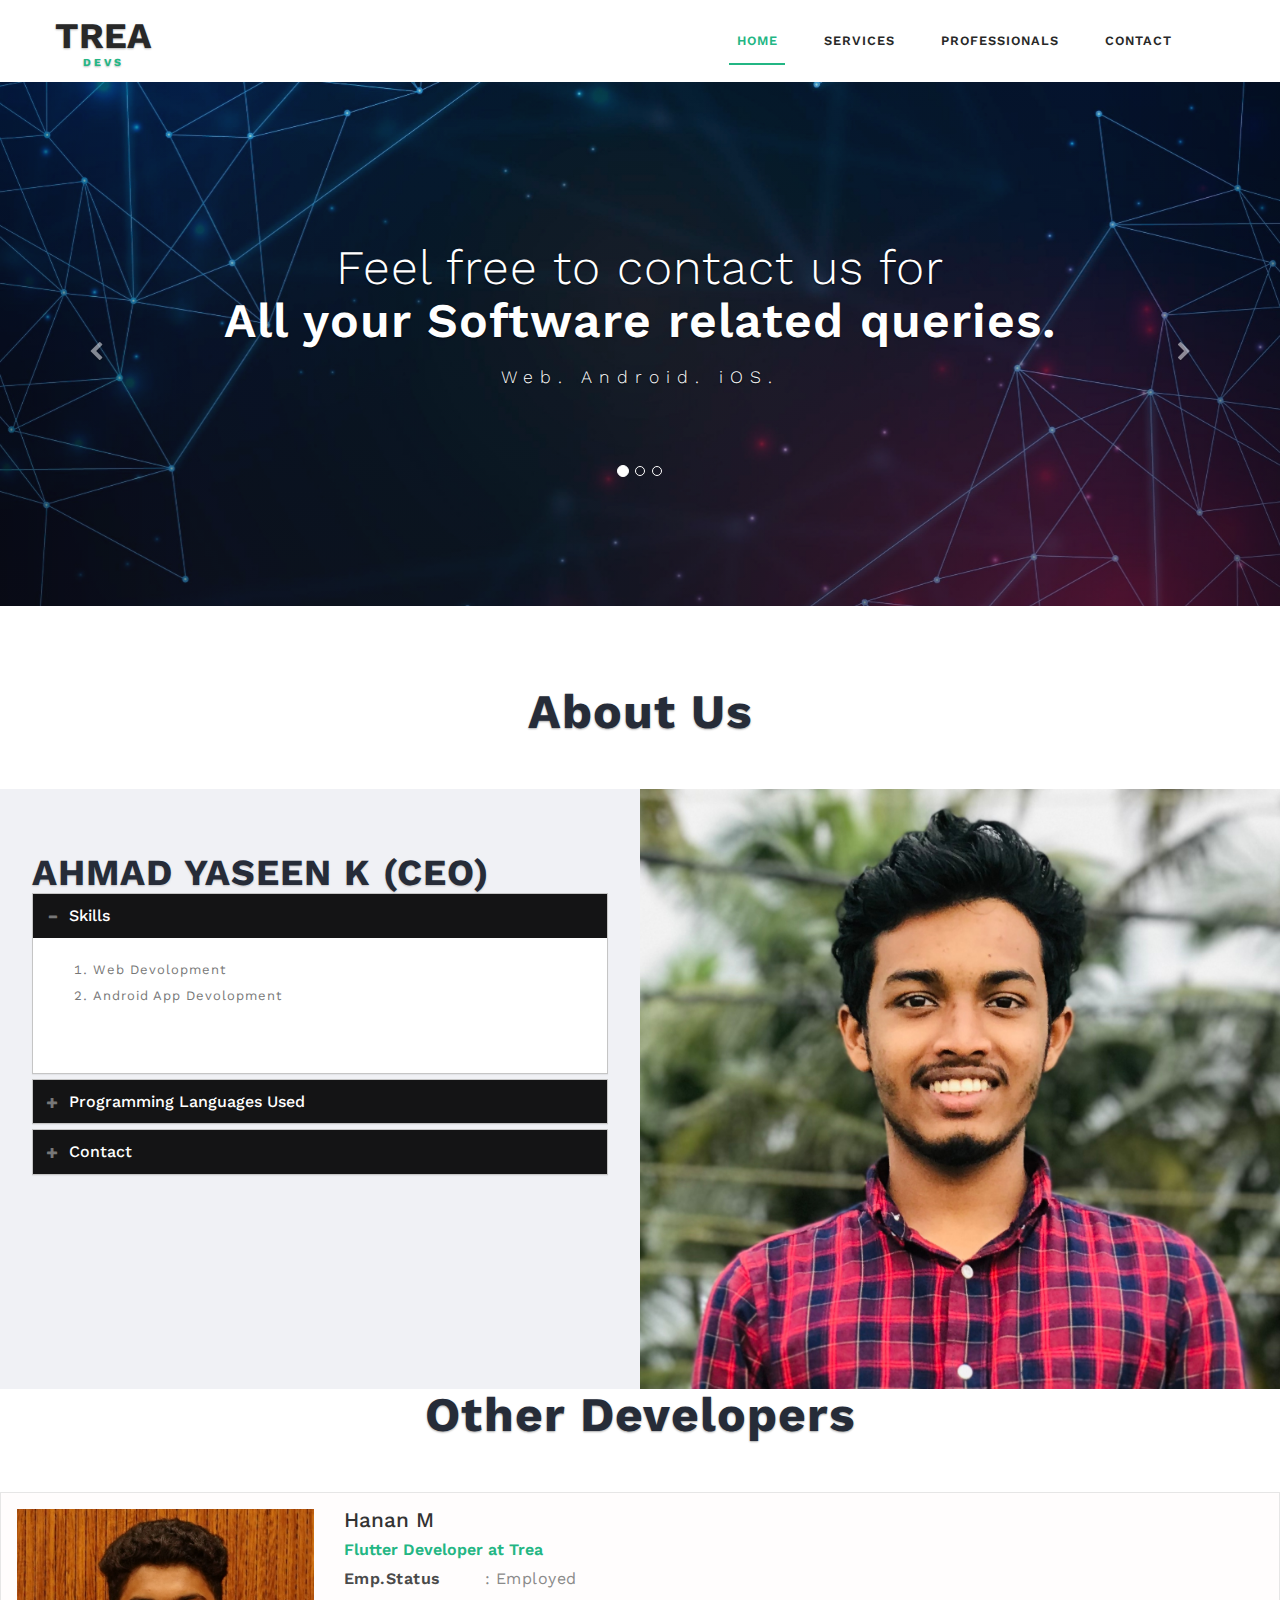
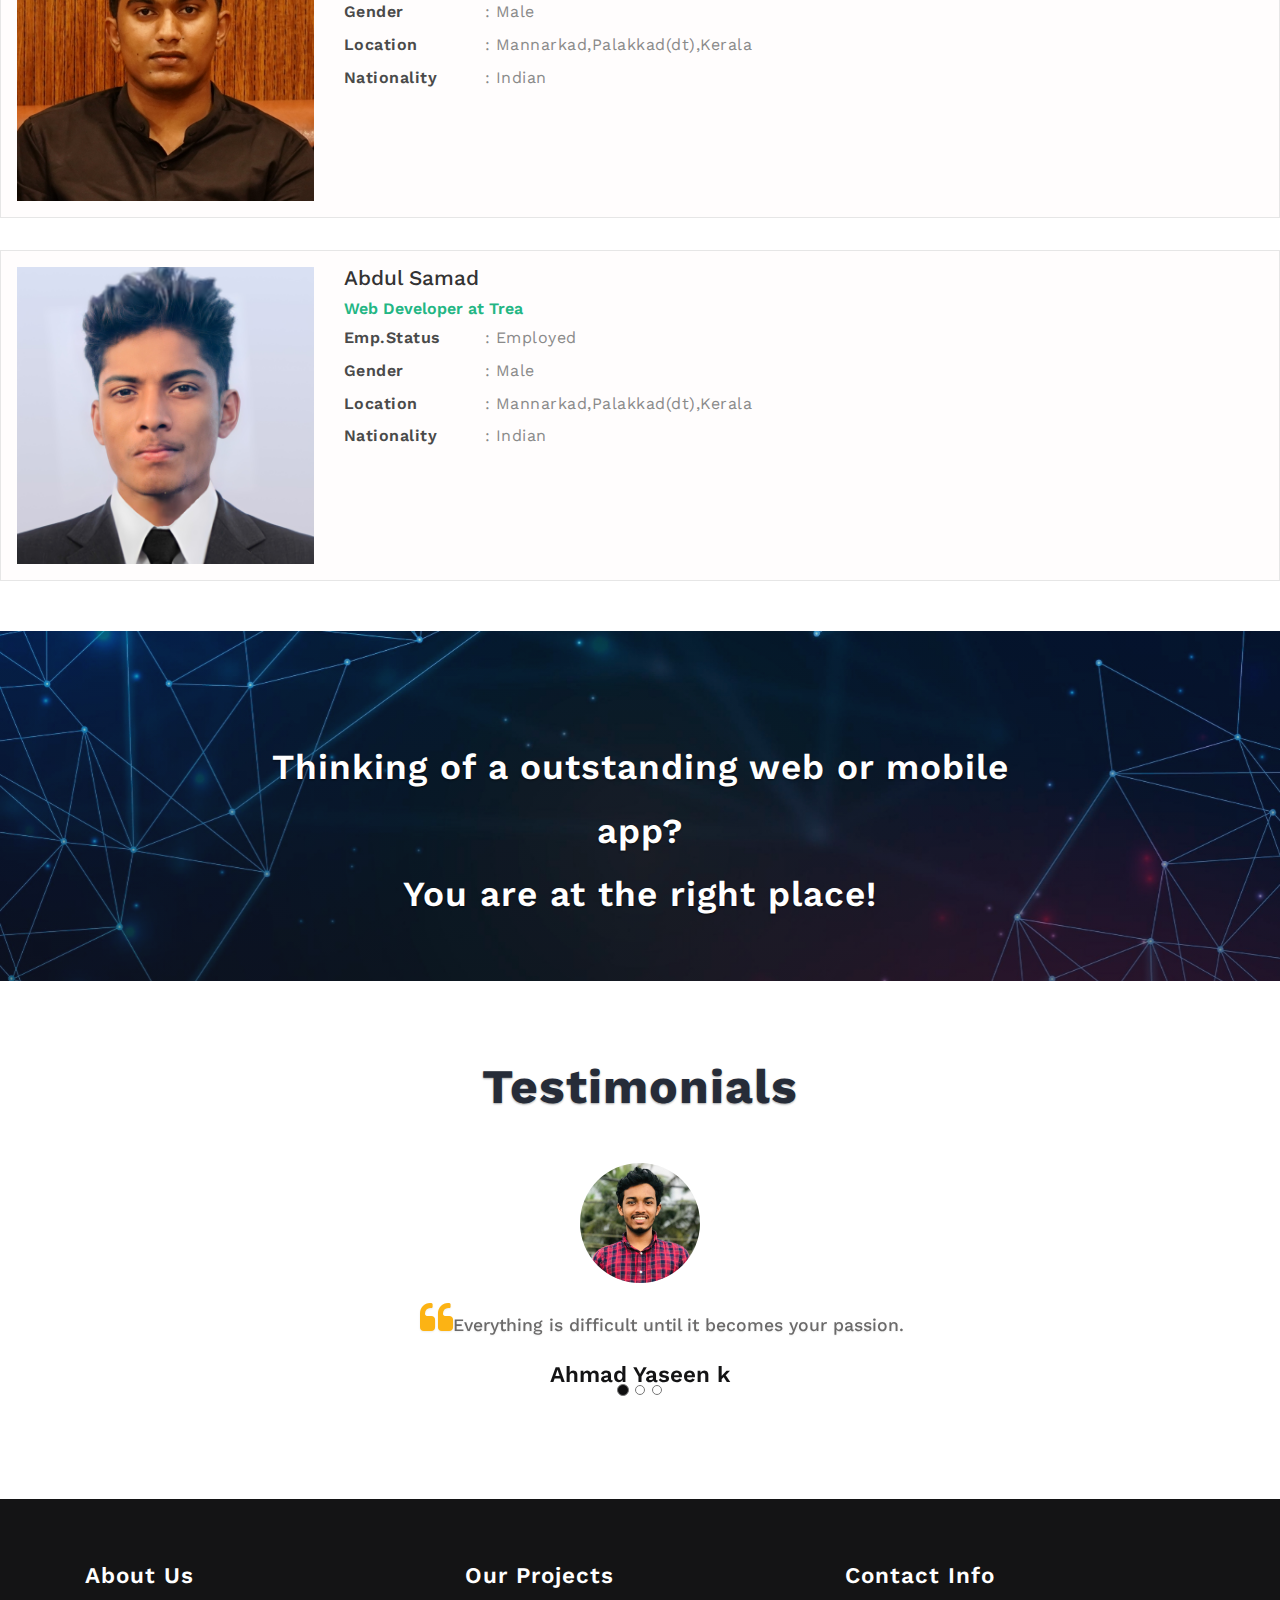
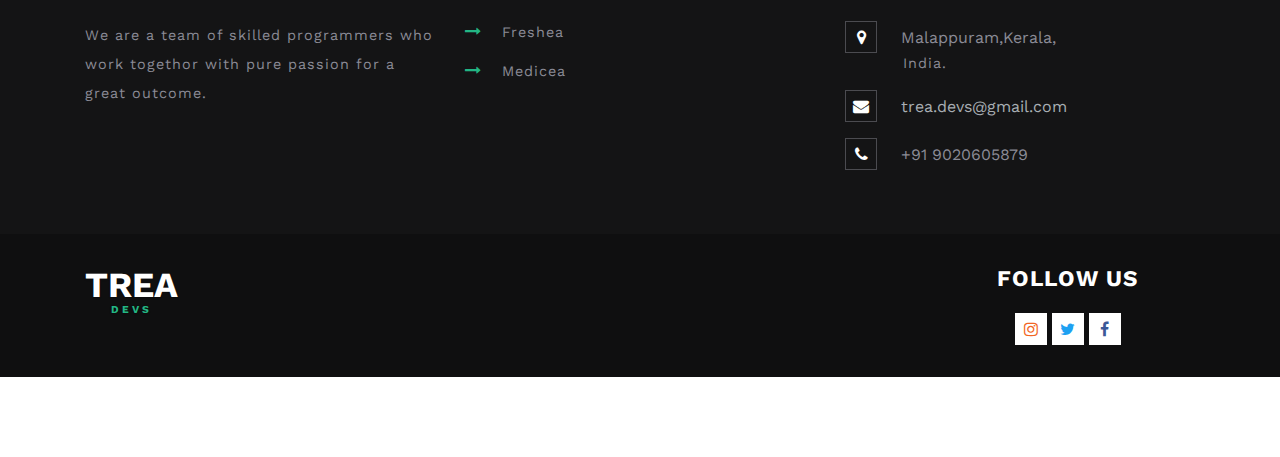
==== commit 8b5bffb8: "Update index.html" ====
--- a/index.html
+++ b/index.html
@@ -96,7 +96,7 @@
 			<div class="item item2">
 				<div class="container">
 					<div class="carousel-caption">
-						<h3>Trea is a venture started with pure passion <span>so we provide you a great outcome.</span></h3>
+						<h3>We started Trea with pure passion <span>so we provide you a great outcome.</span></h3>
 						<p>Web. Android. iOS.</p>
 					
 					</div>
@@ -105,7 +105,7 @@
 			<div class="item item3">
 				<div class="container">
 					<div class="carousel-caption">
-						<h3>We also provide maintanance for our apps<br><span>Since we have a great team for that too.</span></h3>
+						<h3>We also have a<br><span>great team for app maintainance too.</span></h3>
 						<p>Web. Android. iOS.</p>
 						
 					</div>
@@ -199,7 +199,7 @@
 
 		</div>
 	</div>
-	<<div class="tittle_head_w3ls">
+	<div class="tittle_head_w3ls">
 		<h3 class="tittle">Other Developers</h3>
 	</div>
 	<div class="tab_grid_prof">
@@ -220,7 +220,7 @@
 						<li><span>Nationality</span>: Indian</li>
 					</ul>
 				</div>
-				<div class="read"><a href="single.html" class="read-more"> More Info</a></div>
+			
 				
 
 			</div>
@@ -245,7 +245,7 @@
 						<li><span>Nationality</span>: Indian</li>
 					</ul>
 				</div>
-				<div class="read"><a href="single.html" class="read-more"> More Info</a></div>
+				
 			
 
 			</div>
@@ -292,7 +292,7 @@
 						<div class="item">
 							<div class="testimonials_grid_wthree">
 								<img src="images/test32.jpg" alt=" " class="img-responsive" />
-								<h4><i class="fa fa-quote-left" aria-hidden="true"></i> You grow slowly when you work alone,but its easy when you build your own team.</h4>
+								<h4><i class="fa fa-quote-left" aria-hidden="true"></i> You grow slowly when you work alone, but its easy when you build a team.</h4>
 								<h5>Abdul Samad</h5>
 
 							</div>
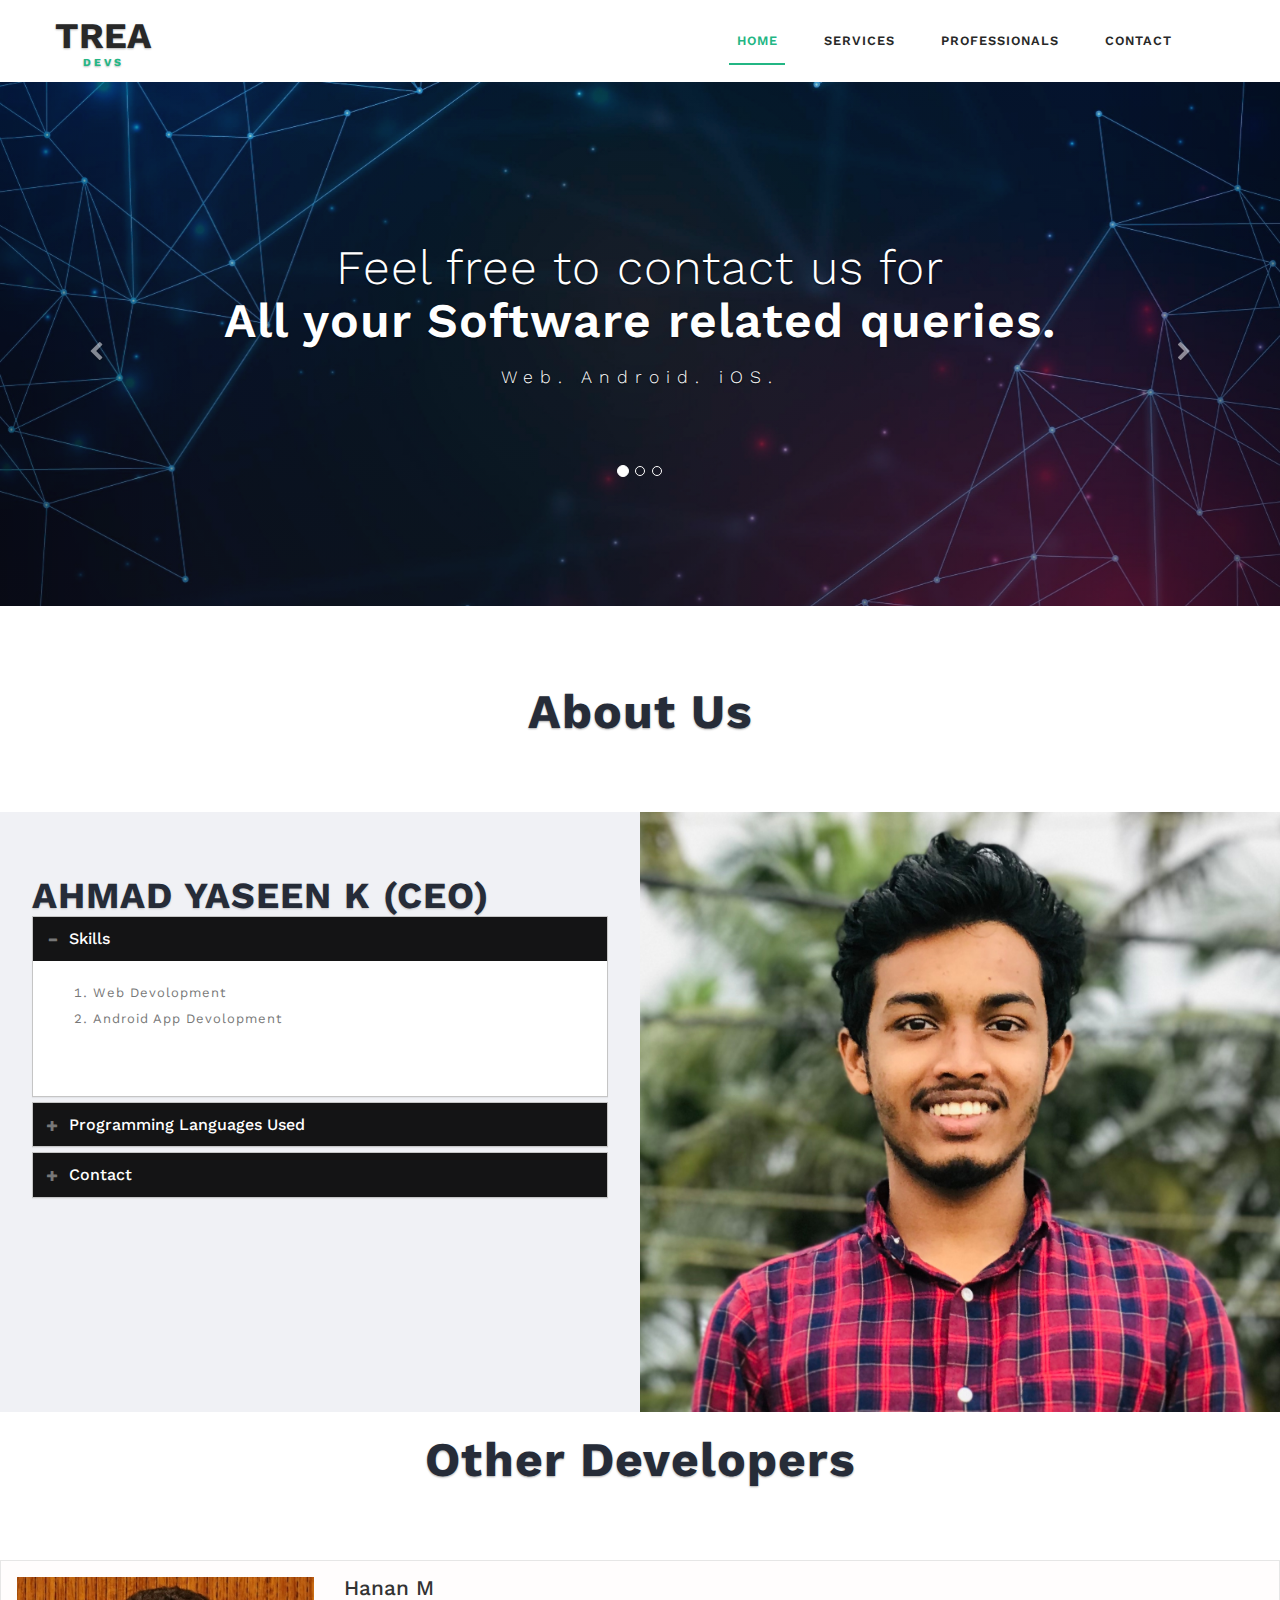
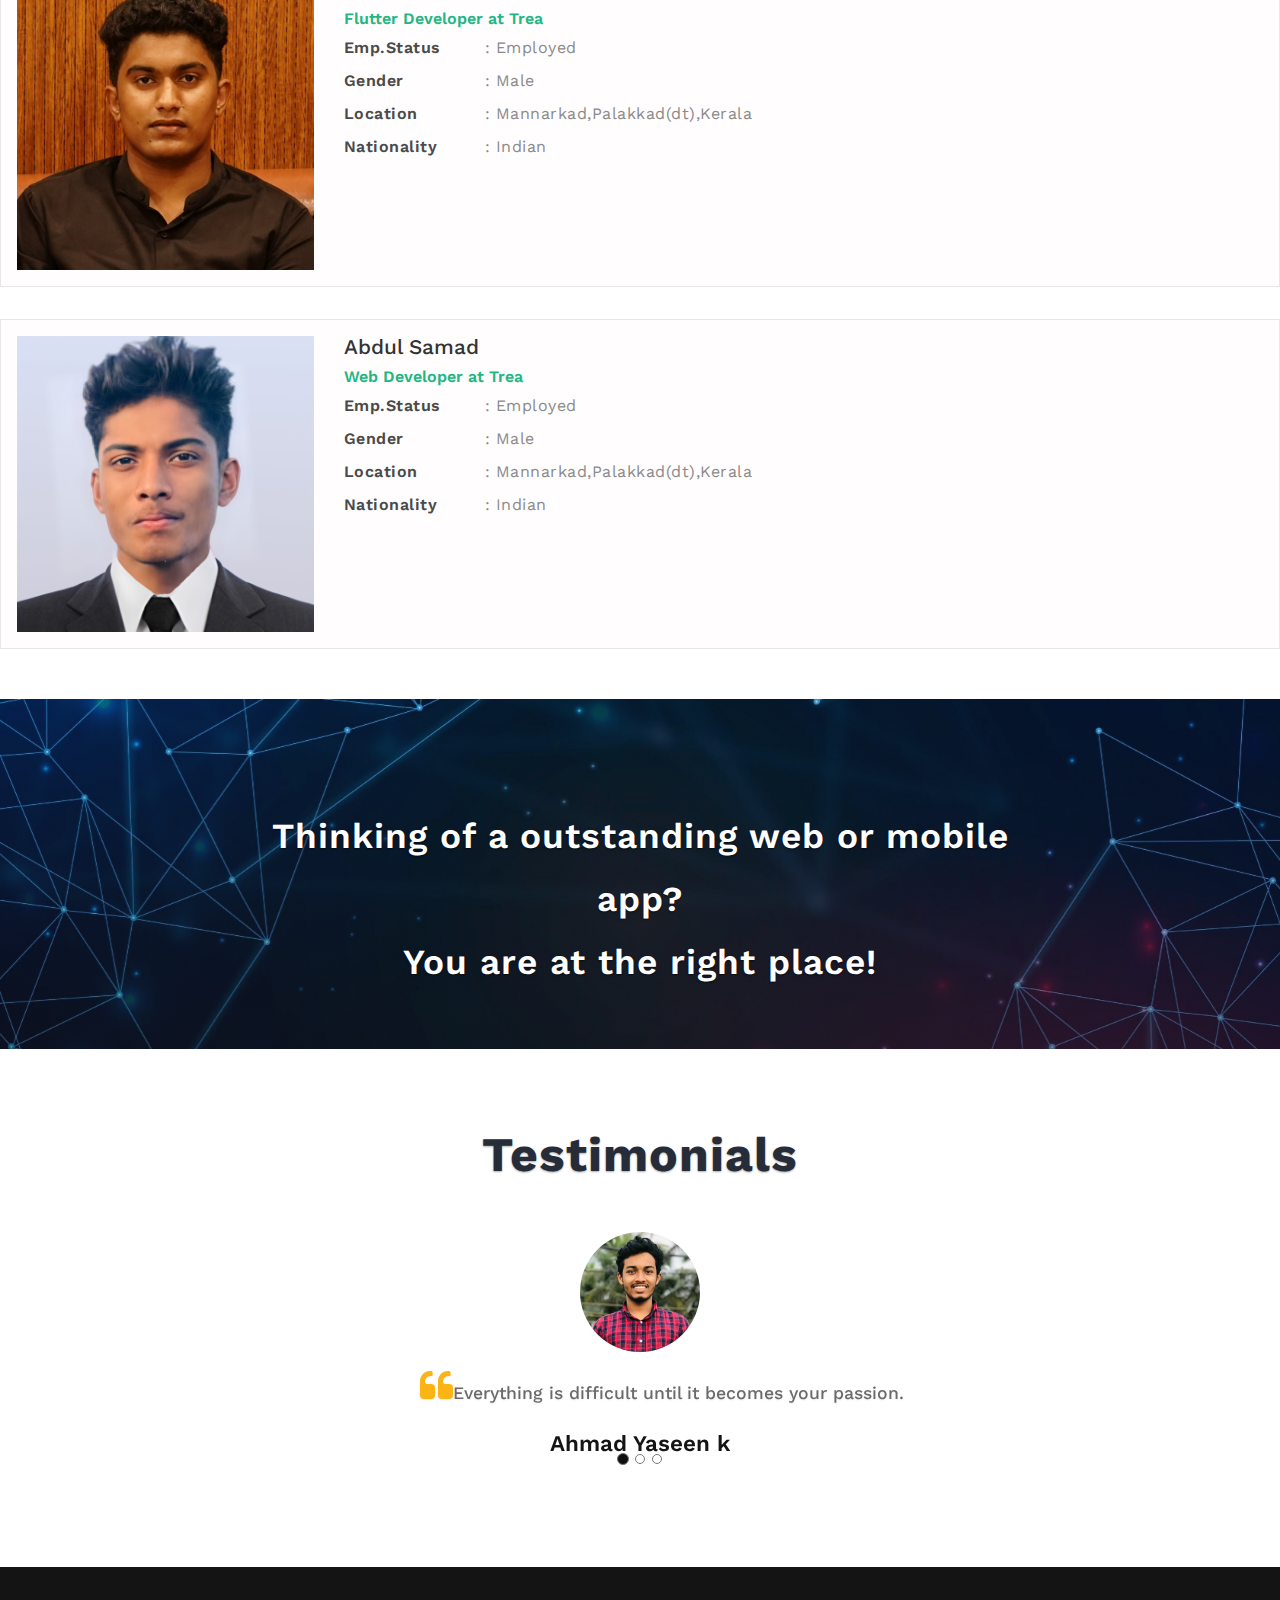
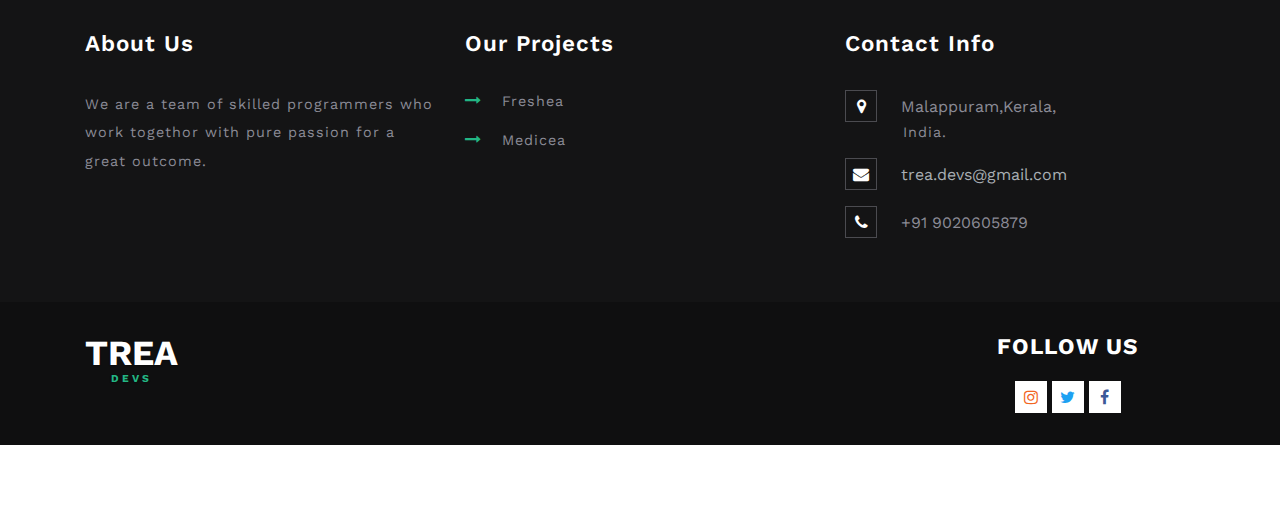
==== commit fb3a32b8: "Update index.html" ====
--- a/index.html
+++ b/index.html
@@ -128,7 +128,7 @@
 	<div class="banner-bottom">
 		<div>
 			<div class="tittle_head_w3ls">
-				<h3 class="tittle">About Us</h3>
+				<h3 class="tittle">About Us</h3><br>
 				<div class="mid_services">
 
 					<div class="col-md-6 according_inner_grids">
@@ -180,7 +180,7 @@
 									<div id="collapseThree" class="panel-collapse collapse" role="tabpanel" aria-labelledby="headingThree">
 										<div class="panel-body panel_text">
 											<ul><li>
-												<p>Mail </p><a href="mailto:trea.devs@gmail.com">ahmadyaseen613@gmail.com</a>
+												<p>Mail </p><a href="mailto:ahmadyaseen613@gmail.com">ahmadyaseen613@gmail.com</a>
 											</li>
 												<li><p>Phone:+91 9020605879 </p></li>
 												<li>Place:Areekode,Malappuram(dt),kerala</li></ul>
@@ -199,8 +199,8 @@
 
 		</div>
 	</div>
-	<div class="tittle_head_w3ls">
-		<h3 class="tittle">Other Developers</h3>
+	<div class="tittle_head_w3ls"><br>
+		<h3 class="tittle">Other Developers</h3><br>
 	</div>
 	<div class="tab_grid_prof">
 		<div class="col-sm-3 loc_1">
